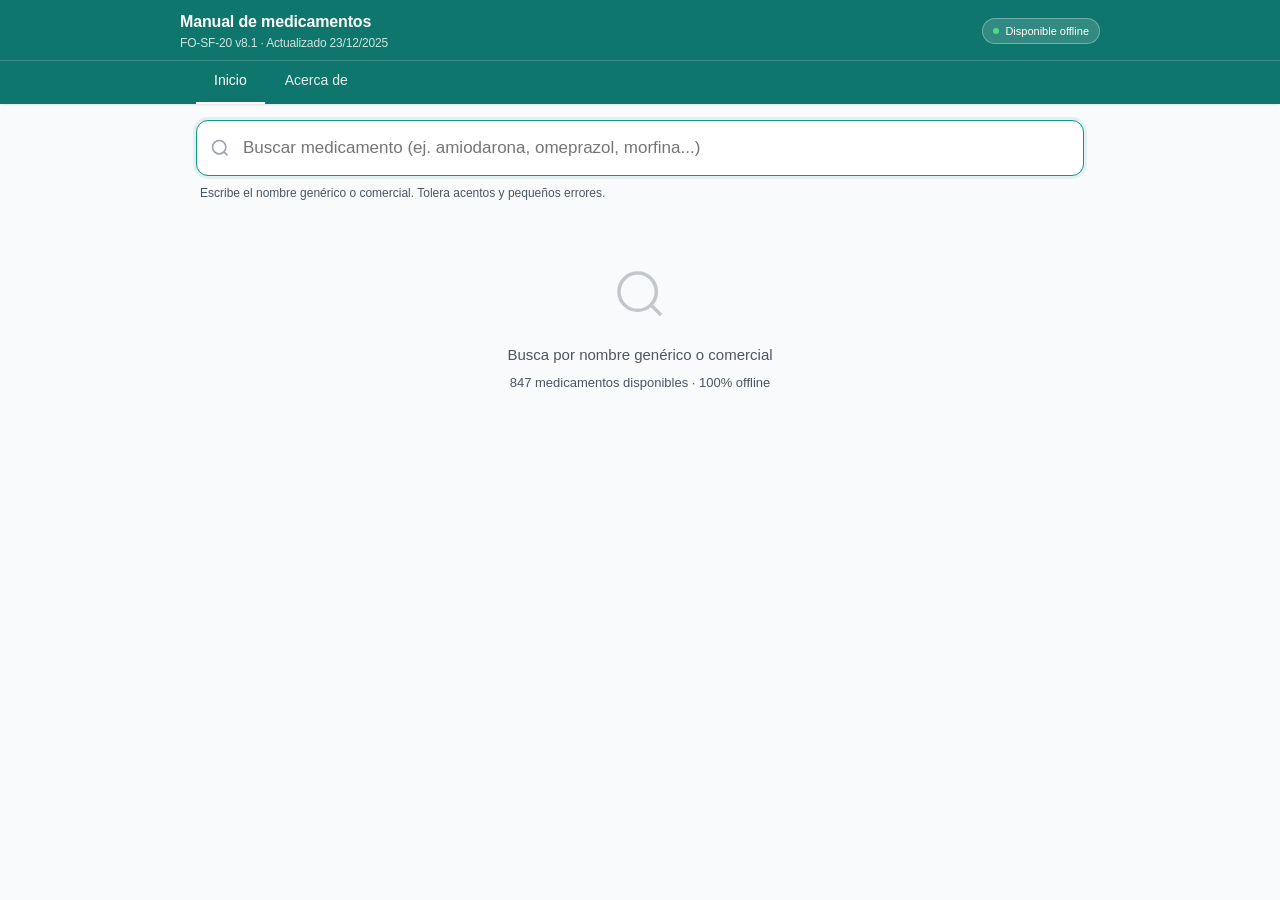
==== index.html @ 91e1180f "feat: agregar navegación por pestañas y sección "Acerca de" en el manual de medicamentos" ====
<!DOCTYPE html>
<html lang="es">
<head>
<meta charset="UTF-8">
<meta name="viewport" content="width=device-width, initial-scale=1.0, maximum-scale=1.0">
<meta name="theme-color" content="#0f766e">
<title>Manual de Medicamentos — FO-SF-20</title>
<link rel="manifest" href="manifest.webmanifest">
<style>
:root {
  --teal-50: #f0fdfa; --teal-100: #ccfbf1; --teal-600: #0d9488; --teal-700: #0f766e; --teal-900: #134e4a;
  --coral-50: #fff7ed; --coral-100: #ffedd5; --coral-600: #ea580c; --coral-700: #c2410c; --coral-900: #7c2d12;
  --purple-50: #faf5ff; --purple-100: #f3e8ff; --purple-600: #9333ea; --purple-700: #7e22ce;
  --amber-50: #fffbeb; --amber-100: #fef3c7; --amber-600: #d97706; --amber-700: #b45309;
  --red-50: #fef2f2; --red-100: #fee2e2; --red-600: #dc2626; --red-700: #b91c1c;
  --gray-50: #f9fafb; --gray-100: #f3f4f6; --gray-200: #e5e7eb; --gray-300: #d1d5db;
  --gray-400: #9ca3af; --gray-500: #6b7280; --gray-600: #4b5563; --gray-700: #374151;
  --gray-800: #1f2937; --gray-900: #111827;
  --bg: #ffffff; --text: var(--gray-900); --text-muted: var(--gray-600);
  --border: var(--gray-200); --shadow: 0 1px 3px 0 rgb(0 0 0 / 0.08), 0 1px 2px -1px rgb(0 0 0 / 0.05);
}
* { box-sizing: border-box; margin: 0; padding: 0; }
html, body { height: 100%; }
body {
  font-family: -apple-system, BlinkMacSystemFont, "Segoe UI", Roboto, sans-serif;
  background: var(--gray-50); color: var(--text); line-height: 1.5;
  -webkit-font-smoothing: antialiased; font-size: 15px;
}
button { font: inherit; cursor: pointer; border: none; background: none; color: inherit; }
input { font: inherit; }

/* ===== HEADER ===== */
header {
  background: var(--teal-700); color: white; padding: 10px 16px 0;
  position: sticky; top: 0; z-index: 50; box-shadow: var(--shadow);
}

/* ===== TABS NAV ===== */
.tab-nav { margin: 8px -16px 0; padding: 0 16px; border-top: 1px solid rgba(255,255,255,0.18); }
.tab-nav-inner { max-width: 888px; margin: 0 auto; display: flex; gap: 2px; }
.tab-btn {
  padding: 9px 18px 11px; font-size: 14px; font-weight: 500;
  color: rgba(255,255,255,0.88); border-bottom: 2px solid transparent;
  transition: color 0.15s, border-color 0.15s; border-radius: 4px 4px 0 0;
}
.tab-btn.active { color: white; border-bottom-color: white; }
.tab-btn:hover:not(.active) { color: white; }

/* ===== TAB PANELS ===== */
.tab-panel { display: block; }
.tab-panel.hidden { display: none !important; }

/* ===== ABOUT PAGE ===== */
.about-wrap { max-width: 680px; margin: 0 auto; padding: 24px 16px 80px; }
.about-logo-row {
  display: flex; align-items: center; gap: 14px;
  background: var(--teal-700); color: white;
  border-radius: 14px; padding: 20px 22px; margin-bottom: 20px;
}
.about-logo-icon {
  width: 52px; height: 52px; border-radius: 12px;
  background: rgba(255,255,255,0.15); display: flex; align-items: center; justify-content: center;
  flex-shrink: 0;
}
.about-app-name { font-size: 22px; font-weight: 700; letter-spacing: -0.02em; }
.about-app-sub { font-size: 13px; opacity: 0.8; margin-top: 2px; }
.about-section {
  background: white; border: 1px solid var(--border); border-radius: 12px;
  padding: 20px 22px; margin-bottom: 12px;
}
.about-section-title {
  font-size: 13px; font-weight: 600; color: var(--teal-700);
  text-transform: uppercase; letter-spacing: 0.06em; margin-bottom: 14px;
  display: flex; align-items: center; gap: 8px;
}
.about-section-title::after {
  content: ''; flex: 1; height: 1px; background: var(--border);
}
.about-body p {
  font-size: 14px; color: var(--gray-700); line-height: 1.65; margin-bottom: 12px;
}
.about-body p:last-child { margin-bottom: 0; }
.about-quote {
  background: var(--teal-50); border: 1px solid var(--teal-100);
  border-left: 4px solid var(--teal-600);
  border-radius: 8px; padding: 16px 18px; margin-bottom: 12px;
  font-size: 15px; font-style: italic; font-weight: 500;
  color: var(--teal-900); text-align: center; line-height: 1.5;
}
.about-authors {
  background: var(--gray-50); border: 1px solid var(--border); border-radius: 12px;
  padding: 16px 20px;
}
.about-authors-title {
  font-size: 12px; font-weight: 600; color: var(--text-muted);
  text-transform: uppercase; letter-spacing: 0.05em; margin-bottom: 10px;
}
.author-row { display: flex; align-items: flex-start; gap: 10px; margin-bottom: 8px; }
.author-row:last-child { margin-bottom: 0; }
.author-avatar {
  width: 34px; height: 34px; border-radius: 50%;
  background: var(--teal-100); color: var(--teal-700);
  display: flex; align-items: center; justify-content: center;
  font-size: 13px; font-weight: 700; flex-shrink: 0; letter-spacing: -0.02em;
}
.author-info-name { font-size: 14px; font-weight: 600; color: var(--gray-800); }
.author-info-role { font-size: 12px; color: var(--text-muted); margin-top: 2px; }
.header-inner { max-width: 920px; margin: 0 auto; display: flex; align-items: center; gap: 12px; }
.brand { font-weight: 600; font-size: 16px; letter-spacing: -0.01em; flex: 1; }
.brand small { font-weight: 400; opacity: 0.8; font-size: 12px; display: block; }
.badge-offline {
  background: rgba(255,255,255,0.15); border: 1px solid rgba(255,255,255,0.3);
  padding: 4px 10px; border-radius: 999px; font-size: 11px; font-weight: 500;
  display: flex; align-items: center; gap: 6px;
}
.dot { width: 6px; height: 6px; border-radius: 50%; background: #4ade80; }
.dot.off { background: #f87171; }

/* ===== SEARCH ===== */
.search-wrap { max-width: 920px; margin: 16px auto; padding: 0 16px; }
.search-box {
  background: white; border: 1px solid var(--border); border-radius: 12px;
  padding: 14px 16px 14px 46px; font-size: 17px; width: 100%;
  box-shadow: var(--shadow); outline: none; transition: border-color 0.15s;
}
.search-box:focus { border-color: var(--teal-600); box-shadow: 0 0 0 3px rgba(13,148,136,0.1); }
.search-container { position: relative; }
.search-icon { position: absolute; left: 14px; top: 50%; transform: translateY(-50%); color: var(--gray-400); pointer-events: none; }
.search-hint { margin-top: 8px; font-size: 12px; color: var(--text-muted); padding: 0 4px; }

/* ===== RESULTS ===== */
.results { max-width: 920px; margin: 0 auto 80px; padding: 0 16px; }
.stats { font-size: 12px; color: var(--text-muted); margin: 8px 0 12px; display: flex; justify-content: space-between; }

.result-item {
  background: white; border: 1px solid var(--border); border-radius: 10px;
  padding: 14px 16px; margin-bottom: 8px; cursor: pointer; transition: all 0.15s;
  display: flex; align-items: center; gap: 12px;
}
.result-item:hover, .result-item:focus-visible { border-color: var(--teal-600); box-shadow: var(--shadow); transform: translateY(-1px); }
.result-item:active { transform: translateY(0); }
.result-name { font-weight: 500; font-size: 15px; flex: 1; min-width: 0; }
.result-name em { font-style: normal; background: var(--amber-100); color: var(--amber-900); padding: 1px 2px; border-radius: 3px; }
.result-meta { font-size: 12px; color: var(--text-muted); margin-top: 2px; }
.result-group { display: inline-block; font-size: 11px; padding: 2px 8px; background: var(--gray-100); color: var(--gray-700); border-radius: 999px; margin-top: 4px; }

.tag-riesgo { background: var(--red-100); color: var(--red-700); font-size: 10px; font-weight: 600; padding: 2px 6px; border-radius: 4px; margin-left: 6px; }
.tag-onco { background: var(--purple-100); color: var(--purple-700); font-size: 10px; font-weight: 600; padding: 2px 6px; border-radius: 4px; margin-left: 6px; }
.tag-foto { background: var(--amber-100); color: var(--amber-700); font-size: 10px; font-weight: 600; padding: 2px 6px; border-radius: 4px; margin-left: 6px; }

.empty-state { text-align: center; padding: 48px 20px; color: var(--text-muted); }
.empty-state svg { opacity: 0.3; margin-bottom: 16px; }

/* ===== FICHA DETALLE ===== */
.ficha-overlay {
  position: fixed; inset: 0; background: var(--gray-50); z-index: 100;
  overflow-y: auto; display: none; animation: fadeIn 0.2s ease-out;
}
.ficha-overlay.open { display: block; }
@keyframes fadeIn { from { opacity: 0; } to { opacity: 1; } }

.ficha-header {
  background: var(--teal-700); color: white; padding: 12px 16px;
  position: sticky; top: 0; z-index: 10; box-shadow: var(--shadow);
}
.ficha-header-inner { max-width: 920px; margin: 0 auto; display: flex; align-items: center; gap: 10px; }
.back-btn {
  color: white; padding: 6px; border-radius: 6px; display: flex; align-items: center;
  transition: background 0.15s;
}
.back-btn:hover { background: rgba(255,255,255,0.12); }
.ficha-title-area { flex: 1; min-width: 0; }
.ficha-title { font-size: 16px; font-weight: 600; line-height: 1.3; overflow: hidden; text-overflow: ellipsis; white-space: nowrap; }
.ficha-subtitle { font-size: 12px; opacity: 0.85; margin-top: 2px; }

.ficha-content { max-width: 920px; margin: 0 auto; padding: 16px; padding-bottom: 80px; }

.alert-banner {
  border-radius: 10px; padding: 12px 14px; margin-bottom: 12px;
  display: flex; gap: 12px; align-items: flex-start;
}
.alert-banner svg { flex-shrink: 0; margin-top: 2px; }
.alert-riesgo { background: var(--red-50); border: 1px solid var(--red-100); color: var(--red-900); }
.alert-riesgo svg { color: var(--red-600); }
.alert-riesgo strong { color: var(--red-700); }
.alert-info { background: var(--amber-50); border: 1px solid var(--amber-100); color: var(--amber-900); }
.alert-info svg { color: var(--amber-600); }

.section {
  background: white; border: 1px solid var(--border); border-radius: 10px;
  margin-bottom: 10px; overflow: hidden;
}
.section-header {
  padding: 12px 14px; display: flex; align-items: center; gap: 10px;
  border-bottom: 1px solid var(--border); background: var(--gray-50);
}
.section-header h3 { font-size: 14px; font-weight: 600; color: var(--gray-800); }
.section-icon { width: 28px; height: 28px; border-radius: 8px; display: flex; align-items: center; justify-content: center; flex-shrink: 0; }
.icon-teal { background: var(--teal-100); color: var(--teal-700); }
.icon-purple { background: var(--purple-100); color: var(--purple-700); }
.icon-amber { background: var(--amber-100); color: var(--amber-700); }
.icon-coral { background: var(--coral-100); color: var(--coral-700); }
.icon-gray { background: var(--gray-100); color: var(--gray-700); }
.section-body { padding: 12px 14px; }

.kv { display: grid; grid-template-columns: 130px 1fr; gap: 6px 12px; font-size: 13px; }
.kv dt { color: var(--text-muted); font-weight: 500; }
.kv dd { color: var(--gray-900); }
.kv dt + dd { padding-bottom: 6px; }

.presentacion-card {
  border: 1px solid var(--border); border-radius: 8px; padding: 12px;
  margin-bottom: 10px; background: var(--gray-50);
}
.presentacion-card:last-child { margin-bottom: 0; }
.pres-head { display: flex; align-items: baseline; gap: 8px; margin-bottom: 10px; flex-wrap: wrap; }
.pres-name { font-weight: 600; font-size: 14px; color: var(--gray-900); }
.pres-lab { font-size: 12px; color: var(--text-muted); }
.pres-sub { font-size: 12px; color: var(--gray-700); background: white; padding: 2px 8px; border-radius: 6px; border: 1px solid var(--border); }

.subsection { margin-top: 10px; padding-top: 10px; border-top: 1px dashed var(--border); }
.subsection:first-of-type { margin-top: 0; padding-top: 0; border-top: none; }
.subsection-title { font-size: 12px; font-weight: 600; color: var(--teal-700); text-transform: uppercase; letter-spacing: 0.04em; margin-bottom: 6px; }

.chip-list { display: flex; flex-wrap: wrap; gap: 6px; }
.chip {
  font-size: 12px; padding: 4px 10px; border-radius: 999px;
  background: var(--teal-50); color: var(--teal-900); border: 1px solid var(--teal-100);
}

.dilucion-row {
  border-left: 2px solid var(--teal-600); padding: 6px 0 6px 10px; margin-bottom: 8px; font-size: 13px;
}
.dilucion-row:last-child { margin-bottom: 0; }
.dilucion-solucion { font-weight: 500; color: var(--gray-900); }
.dilucion-meta { color: var(--text-muted); font-size: 12px; margin-top: 2px; }

.prose { font-size: 13px; color: var(--gray-700); line-height: 1.55; white-space: pre-wrap; }

.fuentes-list { display: flex; flex-wrap: wrap; gap: 6px; margin-top: 8px; }
.fuente-chip {
  font-size: 11px; padding: 3px 8px; border-radius: 6px;
  background: var(--gray-100); color: var(--gray-700); font-weight: 500;
}

.footer-disclaimer {
  font-size: 11px; color: var(--text-muted); text-align: center;
  padding: 16px; border-top: 1px solid var(--border); margin-top: 20px;
}

/* ===== RESPONSIVE ===== */
@media (max-width: 480px) {
  .kv { grid-template-columns: 1fr; gap: 2px; }
  .kv dt { font-size: 11px; text-transform: uppercase; letter-spacing: 0.04em; color: var(--gray-500); margin-top: 6px; }
  .kv dt:first-child { margin-top: 0; }
  .kv dt + dd { padding-bottom: 4px; }
}

/* ===== UTILS ===== */
.sr-only { position: absolute; width: 1px; height: 1px; padding: 0; margin: -1px; overflow: hidden; clip: rect(0,0,0,0); white-space: nowrap; border: 0; }
.hidden { display: none !important; }
</style>
</head>
<body>

<header>
  <div class="header-inner">
    <div class="brand">
      Manual de medicamentos
      <small>FO-SF-20 v8.1 · Actualizado 23/12/2025</small>
    </div>
    <div class="badge-offline" id="offline-badge">
      <span class="dot" id="online-dot"></span>
      <span id="offline-text">Disponible offline</span>
    </div>
  </div>
  <nav class="tab-nav" aria-label="Secciones">
    <div class="tab-nav-inner">
      <button class="tab-btn active" data-tab="inicio" onclick="showTab('inicio')">Inicio</button>
      <button class="tab-btn" data-tab="acerca" onclick="showTab('acerca')">Acerca de</button>
    </div>
  </nav>
</header>

<div id="tab-inicio" class="tab-panel">
<div class="search-wrap">
  <div class="search-container">
    <svg class="search-icon" width="20" height="20" viewBox="0 0 24 24" fill="none" stroke="currentColor" stroke-width="2">
      <circle cx="11" cy="11" r="8"/><path d="m21 21-4.3-4.3"/>
    </svg>
    <input type="search" class="search-box" id="search" placeholder="Buscar medicamento (ej. amiodarona, omeprazol, morfina...)" autofocus autocomplete="off" spellcheck="false">
  </div>
  <div class="search-hint">
    Escribe el nombre genérico o comercial. Tolera acentos y pequeños errores.
  </div>
</div>

<main class="results" id="results"></main>
</div><!-- /tab-inicio -->

<!-- PESTAÑA ACERCA DE -->
<div id="tab-acerca" class="tab-panel hidden">
  <div class="about-wrap">

    <div class="about-logo-row">
      <div class="about-logo-icon">
        <svg width="28" height="28" viewBox="0 0 24 24" fill="none" stroke="white" stroke-width="2">
          <path d="M10 2v7.31"/><path d="M14 9.3V1.99"/><path d="M8.5 2h7"/>
          <path d="M14 9.3a6.5 6.5 0 1 1-4 0"/>
        </svg>
      </div>
      <div>
        <div class="about-app-name">MediCheck</div>
        <div class="about-app-sub">Manual de Medicamentos · FO-SF-20 v8.1</div>
      </div>
    </div>

    <div class="about-section">
      <div class="about-section-title">Acerca de la Aplicación</div>
      <div class="about-body">
        <p>MediCheck es una herramienta digital desarrollada con el propósito de fortalecer la seguridad en la administración de medicamentos y promover una cultura institucional basada en la calidad del cuidado. Surge como respuesta a la necesidad de contar con un apoyo práctico, confiable y de fácil acceso en el entorno clínico, especialmente en escenarios donde la toma de decisiones debe ser rápida y precisa.</p>
        <p>Esta aplicación ha sido diseñada para facilitar la consulta oportuna de información clave relacionada con medicamentos, incluyendo aspectos fundamentales como su correcta administración, diluciones, compatibilidades e interacciones. De esta manera, MediCheck se posiciona como un aliado estratégico para el personal de enfermería, contribuyendo a la reducción de errores y al cumplimiento riguroso de los protocolos establecidos.</p>
        <p>El desarrollo de este proyecto está orientado a su implementación en la Fundación Clínica Vida, con el objetivo de fortalecer la adherencia a los lineamientos institucionales en la administración segura de medicamentos. A través de su uso, se busca incentivar en el personal de salud el hábito de verificar la información antes de cada procedimiento, garantizando así prácticas seguras, estandarizadas y centradas en el bienestar del paciente.</p>
        <p>MediCheck no solo representa una innovación tecnológica, sino también un compromiso con la excelencia en la atención, al integrar conocimiento clínico, accesibilidad y enfoque preventivo. Su finalidad es acompañar de manera continua al profesional de enfermería en su labor diaria, brindando respaldo en la toma de decisiones y contribuyendo a una atención más segura, eficiente y humanizada.</p>
      </div>
    </div>

    <div class="about-quote">"Consulta hoy, administra seguro, cuida siempre."</div>

    <div class="about-authors">
      <div class="about-authors-title">Autoras del proyecto</div>
      <div class="author-row">
        <div class="author-avatar">JG</div>
        <div>
          <div class="author-info-name">José David Gallego Romero</div>
          <div class="author-info-role">Práctica de gestión y profundización · UCI · Enfermería Profesional</div>
        </div>
      </div>
      <div class="author-row">
        <div class="author-avatar">AL</div>
        <div>
          <div class="author-info-name">Ana Milena Lainez</div>
          <div class="author-info-role">Práctica de gestión y profundización · UCI · Enfermería Profesional</div>
        </div>
      </div>
      <div style="margin-top: 12px; padding-top: 12px; border-top: 1px solid var(--border); font-size: 12px; color: var(--text-muted);">
        Unidad de Cuidados Intensivos (UCI) · Fundación Clínica Vida
      </div>
    </div>

  </div>
</div><!-- /tab-acerca -->

<!-- FICHA OVERLAY -->
<div class="ficha-overlay" id="ficha">
  <div class="ficha-header">
    <div class="ficha-header-inner">
      <button class="back-btn" id="back-btn" aria-label="Volver">
        <svg width="22" height="22" viewBox="0 0 24 24" fill="none" stroke="currentColor" stroke-width="2">
          <path d="M19 12H5M12 19l-7-7 7-7"/>
        </svg>
      </button>
      <div class="ficha-title-area">
        <div class="ficha-title" id="ficha-title"></div>
        <div class="ficha-subtitle" id="ficha-subtitle"></div>
      </div>
    </div>
  </div>
  <div class="ficha-content" id="ficha-content"></div>
</div>

<script>
// ============= BÚSQUEDA CON TOLERANCIA =============
function normalizar(txt) {
  return (txt || '')
    .toString()
    .normalize('NFD')
    .replace(/[\u0300-\u036f]/g, '')
    .toUpperCase()
    .trim();
}

let DATA = [];
let INDICE = [];

function indexar(dataset) {
  return dataset.map((m, idx) => {
    const nombres = [];
    if (m.nombre_generico) nombres.push(m.nombre_generico);
    if (m.nombre_base) nombres.push(m.nombre_base);
    (m.presentaciones || []).forEach(p => {
      if (p.nombre_comercial) nombres.push(p.nombre_comercial);
    });
    (m.vida_multidosis || []).forEach(v => {
      if (v.marca) nombres.push(v.marca);
    });
    return {
      idx,
      haystack: normalizar(nombres.join(' ')),
      nombre_display: m.nombre_generico || m.nombre_base,
    };
  });
}

function buscar(query) {
  const q = normalizar(query);
  if (!q) return [];
  const tokens = q.split(/\s+/).filter(Boolean);
  const resultados = [];
  for (const entry of INDICE) {
    let score = 0;
    let matchTokens = 0;
    for (const t of tokens) {
      if (entry.haystack.includes(t)) {
        matchTokens++;
        if (entry.haystack.startsWith(t)) score += 100;
        else if (entry.haystack.includes(' ' + t)) score += 50;
        else score += 10;
      }
    }
    if (matchTokens === tokens.length) {
      // Bonus si match exacto
      if (entry.haystack === q) score += 1000;
      if (entry.haystack.startsWith(q)) score += 200;
      resultados.push({ ...entry, score });
    }
  }
  resultados.sort((a, b) => b.score - a.score);
  return resultados.slice(0, 40);
}

// ============= RENDER RESULTADOS =============
function resaltar(texto, query) {
  if (!query) return escapeHtml(texto);
  const qn = normalizar(query);
  const tn = normalizar(texto);
  const idx = tn.indexOf(qn);
  if (idx < 0) return escapeHtml(texto);
  return escapeHtml(texto.slice(0, idx))
    + '<em>' + escapeHtml(texto.slice(idx, idx + qn.length)) + '</em>'
    + escapeHtml(texto.slice(idx + qn.length));
}

function escapeHtml(s) {
  return (s || '').toString()
    .replace(/&/g, '&amp;').replace(/</g, '&lt;').replace(/>/g, '&gt;')
    .replace(/"/g, '&quot;').replace(/'/g, '&#039;');
}

function renderResultados(resultados, query) {
  const cont = document.getElementById('results');
  if (!query) {
    cont.innerHTML = `
      <div class="empty-state">
        <svg width="56" height="56" viewBox="0 0 24 24" fill="none" stroke="currentColor" stroke-width="1.5">
          <circle cx="11" cy="11" r="8"/><path d="m21 21-4.3-4.3"/>
        </svg>
        <p style="font-size: 15px; margin-bottom: 6px;">Busca por nombre genérico o comercial</p>
        <p style="font-size: 13px;">${DATA.length} medicamentos disponibles · 100% offline</p>
      </div>`;
    return;
  }
  if (resultados.length === 0) {
    cont.innerHTML = `
      <div class="empty-state">
        <svg width="56" height="56" viewBox="0 0 24 24" fill="none" stroke="currentColor" stroke-width="1.5">
          <circle cx="12" cy="12" r="10"/><line x1="8" y1="12" x2="16" y2="12"/>
        </svg>
        <p style="font-size: 15px;">No encontramos "${escapeHtml(query)}"</p>
        <p style="font-size: 13px; margin-top: 4px;">Intenta con el nombre genérico o revisa la ortografía.</p>
      </div>`;
    return;
  }

  let html = `<div class="stats"><span>${resultados.length} resultado${resultados.length !== 1 ? 's' : ''}</span><span>Toca para ver la ficha</span></div>`;
  for (const r of resultados) {
    const m = DATA[r.idx];
    const tags = [];
    if (m.alto_riesgo) tags.push('<span class="tag-riesgo">ALTO RIESGO</span>');
    const esOnco = (m.presentaciones || []).some(p => p.fuente === 'oncologicos');
    if (esOnco) tags.push('<span class="tag-onco">ONCOLÓGICO</span>');
    const esFoto = (m.presentaciones || []).some(p => p.seguridad && p.seguridad.fotosensibilidad && p.seguridad.fotosensibilidad.toUpperCase() === 'SI');
    if (esFoto) tags.push('<span class="tag-foto">FOTOSENSIBLE</span>');

    const comerciales = new Set();
    (m.presentaciones || []).forEach(p => { if (p.nombre_comercial) comerciales.add(p.nombre_comercial); });
    (m.vida_multidosis || []).forEach(v => { if (v.marca) comerciales.add(v.marca); });
    const comercialesText = [...comerciales].slice(0, 3).join(' · ');

    html += `
      <div class="result-item" tabindex="0" onclick="abrirFicha(${r.idx})" onkeydown="if(event.key==='Enter'||event.key===' '){event.preventDefault();abrirFicha(${r.idx})}">
        <div style="flex:1; min-width: 0;">
          <div class="result-name">${resaltar(m.nombre_generico || m.nombre_base, query)}${tags.join('')}</div>
          ${comercialesText ? `<div class="result-meta">${escapeHtml(comercialesText)}</div>` : ''}
          ${m.grupo_farmacologico ? `<span class="result-group">${escapeHtml(m.grupo_farmacologico)}</span>` : ''}
        </div>
        <svg width="18" height="18" viewBox="0 0 24 24" fill="none" stroke="currentColor" stroke-width="2" style="color: var(--gray-400); flex-shrink: 0;">
          <path d="m9 18 6-6-6-6"/>
        </svg>
      </div>`;
  }
  cont.innerHTML = html;
}

// ============= FICHA DETALLE =============
function abrirFicha(idx) {
  const m = DATA[idx];
  document.getElementById('ficha-title').textContent = m.nombre_generico || m.nombre_base;
  document.getElementById('ficha-subtitle').textContent = m.grupo_farmacologico
    ? (m.subgrupo ? `${m.grupo_farmacologico} · ${m.subgrupo}` : m.grupo_farmacologico)
    : 'Información consolidada del manual';

  const cont = document.getElementById('ficha-content');
  let html = '';

  // ========= ALERTAS CRÍTICAS (arriba del todo) =========
  if (m.alto_riesgo) {
    html += `
      <div class="alert-banner alert-riesgo">
        <svg width="22" height="22" viewBox="0 0 24 24" fill="none" stroke="currentColor" stroke-width="2">
          <path d="M10.29 3.86 1.82 18a2 2 0 0 0 1.71 3h16.94a2 2 0 0 0 1.71-3L13.71 3.86a2 2 0 0 0-3.42 0z"/><line x1="12" y1="9" x2="12" y2="13"/><line x1="12" y1="17" x2="12.01" y2="17"/>
        </svg>
        <div>
          <strong>Medicamento de alto riesgo</strong>
          <div style="margin-top: 4px; font-size: 13px;">${escapeHtml(m.alto_riesgo.pauta_vigilancia || '')}</div>
        </div>
      </div>`;
  }

  // ========= PRESENTACIONES Y ESTABILIDAD =========
  if (m.presentaciones && m.presentaciones.length) {
    html += `
      <div class="section">
        <div class="section-header">
          <div class="section-icon icon-teal">
            <svg width="16" height="16" viewBox="0 0 24 24" fill="none" stroke="currentColor" stroke-width="2">
              <path d="M10 2v7.31"/><path d="M14 9.3V1.99"/><path d="M8.5 2h7"/><path d="M14 9.3a6.5 6.5 0 1 1-4 0"/>
            </svg>
          </div>
          <h3>Presentaciones y estabilidad (${m.presentaciones.length})</h3>
        </div>
        <div class="section-body">`;

    m.presentaciones.forEach((p, i) => {
      html += `<div class="presentacion-card">`;
      html += `<div class="pres-head">`;
      html += `<span class="pres-name">${escapeHtml(p.nombre_comercial || 'Sin marca')}</span>`;
      if (p.laboratorio) html += `<span class="pres-lab">${escapeHtml(p.laboratorio)}</span>`;
      if (p.presentacion || p.forma_farmaceutica) {
        html += `<span class="pres-sub">${escapeHtml(p.presentacion || p.forma_farmaceutica)}</span>`;
      }
      html += `</div>`;

      // RECONSTITUCIÓN
      if (p.reconstitucion && Object.keys(p.reconstitucion).length) {
        html += `<div class="subsection"><div class="subsection-title">Reconstitución</div><dl class="kv">`;
        if (p.reconstitucion.vehiculo) html += `<dt>Vehículo</dt><dd>${escapeHtml(p.reconstitucion.vehiculo)}</dd>`;
        if (p.reconstitucion.cantidad_ml) html += `<dt>Cantidad (mL)</dt><dd>${escapeHtml(p.reconstitucion.cantidad_ml)}</dd>`;
        if (p.reconstitucion.temperatura_almacenamiento) html += `<dt>Temperatura</dt><dd>${escapeHtml(p.reconstitucion.temperatura_almacenamiento)}</dd>`;
        if (p.reconstitucion.tiempo_estabilidad) html += `<dt>Tiempo estabilidad</dt><dd>${escapeHtml(p.reconstitucion.tiempo_estabilidad)}</dd>`;
        html += `</dl></div>`;
      } else if (p.volumen_reconstitucion || p.concentracion_final) {
        html += `<div class="subsection"><div class="subsection-title">Reconstitución</div><dl class="kv">`;
        if (p.volumen_reconstitucion) html += `<dt>Volumen</dt><dd>${escapeHtml(p.volumen_reconstitucion)}</dd>`;
        if (p.concentracion_final) html += `<dt>Concentración final</dt><dd>${escapeHtml(p.concentracion_final)}</dd>`;
        html += `</dl></div>`;
      }

      // DILUCIÓN
      if (p.diluciones && p.diluciones.length) {
        const validas = p.diluciones.filter(d => d.solucion);
        if (validas.length) {
          html += `<div class="subsection"><div class="subsection-title">Dilución — Soluciones compatibles</div>`;
          validas.forEach(d => {
            html += `<div class="dilucion-row">`;
            html += `<div class="dilucion-solucion">${escapeHtml(d.solucion)}</div>`;
            const meta = [];
            if (d.temperatura) meta.push(d.temperatura);
            if (d.estabilidad_valor && d.unidad_tiempo) meta.push(`${d.estabilidad_valor} ${d.unidad_tiempo.toLowerCase()}`);
            else if (d.estabilidad_valor) meta.push(d.estabilidad_valor);
            else if (d.unidad_tiempo) meta.push(d.unidad_tiempo);
            if (meta.length) html += `<div class="dilucion-meta">${escapeHtml(meta.join(' · '))}</div>`;
            html += `</div>`;
          });
          html += `</div>`;
        }
      } else if (p.solucion_dilucion || p.estabilidad_ficha_tecnica) {
        html += `<div class="subsection"><div class="subsection-title">Dilución</div><dl class="kv">`;
        if (p.solucion_dilucion) html += `<dt>Solución</dt><dd>${escapeHtml(p.solucion_dilucion)}</dd>`;
        if (p.estabilidad_ficha_tecnica) html += `<dt>Estabilidad (ficha técnica)</dt><dd>${escapeHtml(p.estabilidad_ficha_tecnica)}</dd>`;
        if (p.estabilidad_otra_ref) html += `<dt>Estabilidad (otra ref.)</dt><dd>${escapeHtml(p.estabilidad_otra_ref)}</dd>`;
        if (p.proteccion_luz) html += `<dt>Protección luz</dt><dd>${escapeHtml(p.proteccion_luz)}</dd>`;
        if (p.refrigeracion) html += `<dt>Refrigeración</dt><dd>${escapeHtml(p.refrigeracion)}</dd>`;
        html += `</dl></div>`;
      }

      // ADMINISTRACIÓN
      if (p.administracion && Object.values(p.administracion).some(v => v)) {
        html += `<div class="subsection"><div class="subsection-title">Administración</div><dl class="kv">`;
        if (p.administracion.via) html += `<dt>Vía</dt><dd>${escapeHtml(p.administracion.via)}</dd>`;
        if (p.administracion.concentracion_infusion) html += `<dt>Concentración / infusión</dt><dd>${escapeHtml(p.administracion.concentracion_infusion)}</dd>`;
        if (p.administracion.max_concentracion_pediatria) html += `<dt>Máx. pediatría</dt><dd>${escapeHtml(p.administracion.max_concentracion_pediatria)}</dd>`;
        html += `</dl></div>`;
      }

      // SEGURIDAD (embarazo/lactancia/fotosens)
      if (p.seguridad && Object.values(p.seguridad).some(v => v)) {
        html += `<div class="subsection"><div class="subsection-title">Seguridad</div><dl class="kv">`;
        if (p.seguridad.embarazo) html += `<dt>Embarazo</dt><dd>${escapeHtml(p.seguridad.embarazo)}</dd>`;
        if (p.seguridad.lactancia) html += `<dt>Lactancia</dt><dd>${escapeHtml(p.seguridad.lactancia)}</dd>`;
        if (p.seguridad.fotosensibilidad) html += `<dt>Fotosensibilidad</dt><dd>${escapeHtml(p.seguridad.fotosensibilidad)}</dd>`;
        if (p.seguridad.bomba_infusion) html += `<dt>Bomba infusión</dt><dd>${escapeHtml(p.seguridad.bomba_infusion)}</dd>`;
        if (p.seguridad.alcohol_bencilico) html += `<dt>Alcohol bencílico</dt><dd>${escapeHtml(p.seguridad.alcohol_bencilico)}</dd>`;
        html += `</dl></div>`;
      }

      // PROPIEDADES FQ
      if (p.propiedades_fq && Object.values(p.propiedades_fq).some(v => v)) {
        html += `<div class="subsection"><div class="subsection-title">Propiedades fisicoquímicas</div><dl class="kv">`;
        if (p.propiedades_fq.pH) html += `<dt>pH</dt><dd>${escapeHtml(p.propiedades_fq.pH)}</dd>`;
        if (p.propiedades_fq.osmolaridad) html += `<dt>Osmolaridad</dt><dd>${escapeHtml(p.propiedades_fq.osmolaridad)}</dd>`;
        html += `</dl></div>`;
      }

      // OBSERVACIONES
      if (p.observaciones) {
        html += `<div class="subsection"><div class="subsection-title">Observaciones</div><div class="prose">${escapeHtml(p.observaciones)}</div></div>`;
      }

      // REFERENCIA
      if (p.referencia || p.referencia_bibliografica) {
        html += `<div class="subsection" style="font-size: 11px; color: var(--text-muted);">📚 ${escapeHtml(p.referencia || p.referencia_bibliografica)}</div>`;
      }

      html += `</div>`;
    });
    html += `</div></div>`;
  }

  // ========= MULTIDOSIS =========
  if (m.vida_multidosis && m.vida_multidosis.length) {
    html += `
      <div class="section">
        <div class="section-header">
          <div class="section-icon icon-amber">
            <svg width="16" height="16" viewBox="0 0 24 24" fill="none" stroke="currentColor" stroke-width="2">
              <circle cx="12" cy="12" r="10"/><polyline points="12 6 12 12 16 14"/>
            </svg>
          </div>
          <h3>Vida útil después de apertura (multidosis)</h3>
        </div>
        <div class="section-body">`;
    m.vida_multidosis.forEach(v => {
      html += `<div class="presentacion-card">`;
      if (v.marca || v.laboratorio) {
        html += `<div class="pres-head">`;
        if (v.marca) html += `<span class="pres-name">${escapeHtml(v.marca)}</span>`;
        if (v.laboratorio) html += `<span class="pres-lab">${escapeHtml(v.laboratorio)}</span>`;
        html += `</div>`;
      }
      html += `<dl class="kv">`;
      if (v.presentacion) html += `<dt>Presentación</dt><dd>${escapeHtml(v.presentacion)}</dd>`;
      if (v.tiempo_post_apertura) html += `<dt>Tiempo tras apertura</dt><dd><strong>${escapeHtml(v.tiempo_post_apertura)}</strong></dd>`;
      if (v.condiciones_conservacion) html += `<dt>Conservación</dt><dd>${escapeHtml(v.condiciones_conservacion)}</dd>`;
      if (v.bibliografia) html += `<dt>Bibliografía</dt><dd style="font-size: 11px; color: var(--text-muted);">${escapeHtml(v.bibliografia)}</dd>`;
      html += `</dl></div>`;
    });
    html += `</div></div>`;
  }

  // ========= HORARIO VÍA ORAL =========
  if (m.horario_vo) {
    html += `
      <div class="section">
        <div class="section-header">
          <div class="section-icon icon-purple">
            <svg width="16" height="16" viewBox="0 0 24 24" fill="none" stroke="currentColor" stroke-width="2">
              <path d="M11 3H5a2 2 0 0 0-2 2v6a2 2 0 0 0 2 2h6"/><polyline points="12 16 16 12 20 16"/><path d="M16 12v9"/><path d="M19 5h.01M15 5h.01M11 5h.01"/>
            </svg>
          </div>
          <h3>Administración por vía oral</h3>
        </div>
        <div class="section-body"><dl class="kv">`;
    if (m.horario_vo.horario) html += `<dt>Horario</dt><dd>${escapeHtml(m.horario_vo.horario)}</dd>`;
    if (m.horario_vo.tomar_con) html += `<dt>Tomar con</dt><dd>${escapeHtml(m.horario_vo.tomar_con)}</dd>`;
    html += `</dl></div></div>`;
  }

  // ========= FUENTES =========
  if (m.fuentes && m.fuentes.length) {
    html += `
      <div class="section">
        <div class="section-header">
          <div class="section-icon icon-gray">
            <svg width="16" height="16" viewBox="0 0 24 24" fill="none" stroke="currentColor" stroke-width="2">
              <path d="M4 19.5A2.5 2.5 0 0 1 6.5 17H20"/><path d="M6.5 2H20v20H6.5A2.5 2.5 0 0 1 4 19.5v-15A2.5 2.5 0 0 1 6.5 2z"/>
            </svg>
          </div>
          <h3>Fuentes consultadas</h3>
        </div>
        <div class="section-body">
          <div class="fuentes-list">
            ${m.fuentes.map(f => `<span class="fuente-chip">${escapeHtml(f)}</span>`).join('')}
          </div>
          <p style="font-size: 11px; color: var(--text-muted); margin-top: 10px;">
            Información consolidada del manual FO-SF-20 v8.1. No reemplaza el juicio clínico.
          </p>
        </div>
      </div>`;
  }

  html += `<div class="footer-disclaimer">
    Prototipo con datos reales del manual FO-SF-20. Para uso de validación UX únicamente.
  </div>`;

  cont.innerHTML = html;
  document.getElementById('ficha').classList.add('open');
  document.getElementById('ficha').scrollTop = 0;
  history.pushState({ view: 'ficha', idx }, '', '#med-' + idx);
}

function cerrarFicha() {
  document.getElementById('ficha').classList.remove('open');
  if (location.hash.startsWith('#med-')) history.back();
}

// ============= EVENTOS =============
document.getElementById('search').addEventListener('input', (e) => {
  const q = e.target.value;
  const resultados = buscar(q);
  renderResultados(resultados, q);
});

document.getElementById('back-btn').addEventListener('click', cerrarFicha);

window.addEventListener('popstate', (e) => {
  if (!e.state || e.state.view !== 'ficha') {
    document.getElementById('ficha').classList.remove('open');
  }
});

document.addEventListener('keydown', (e) => {
  if (e.key === 'Escape' && document.getElementById('ficha').classList.contains('open')) {
    cerrarFicha();
  }
  if (e.key === '/' && !e.target.matches('input')) {
    e.preventDefault();
    document.getElementById('search').focus();
  }
});

// Connectividad
function updateOnline() {
  const dot = document.getElementById('online-dot');
  const text = document.getElementById('offline-text');
  if (navigator.onLine) {
    dot.classList.remove('off');
    text.textContent = 'Disponible offline';
  } else {
    dot.classList.add('off');
    text.textContent = 'Sin conexión · funcionando';
  }
}
window.addEventListener('online', updateOnline);
window.addEventListener('offline', updateOnline);
updateOnline();

// ============= CARGA INICIAL =============
async function init() {
  try {
    const res = await fetch('dataset_final.json');
    DATA = await res.json();
    INDICE = indexar(DATA);
    renderResultados([], '');
  } catch (err) {
    document.getElementById('results').innerHTML =
      '<div class="empty-state"><p>Error cargando el manual. Refresca la página.</p></div>';
  }
}
init();

// Service Worker para offline
if ('serviceWorker' in navigator) {
  window.addEventListener('load', () => {
    navigator.serviceWorker.register('sw.js').catch(() => {});
  });
}

// ============= NAVEGACIÓN POR PESTAÑAS =============
function showTab(name) {
  document.querySelectorAll('.tab-btn').forEach(b => {
    b.classList.toggle('active', b.dataset.tab === name);
  });
  document.querySelectorAll('.tab-panel').forEach(p => {
    p.classList.toggle('hidden', p.id !== 'tab-' + name);
  });
  window.scrollTo(0, 0);
  if (name === 'inicio') {
    setTimeout(() => document.getElementById('search').focus(), 50);
  }
}

// Exposición para onclick inline
window.abrirFicha = abrirFicha;
window.showTab = showTab;
</script>
</body>
</html>
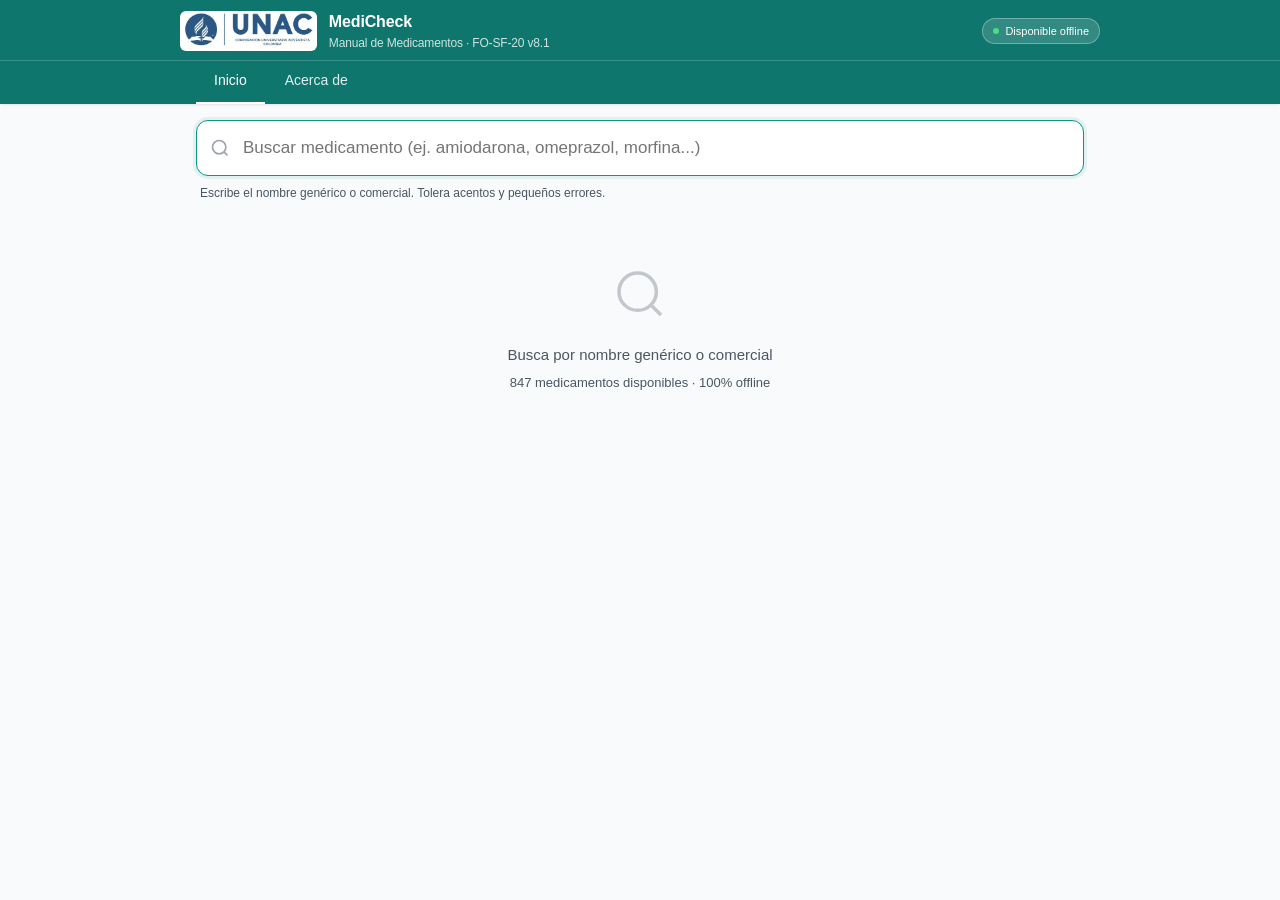
==== commit 68ce4c47: "feat: actualizar título y agregar logo en el encabezado del manual de medicamentos" ====
--- a/index.html
+++ b/index.html
@@ -4,7 +4,7 @@
 <meta charset="UTF-8">
 <meta name="viewport" content="width=device-width, initial-scale=1.0, maximum-scale=1.0">
 <meta name="theme-color" content="#0f766e">
-<title>Manual de Medicamentos — FO-SF-20</title>
+<title>MediCheck — Manual de Medicamentos FO-SF-20</title>
 <link rel="manifest" href="manifest.webmanifest">
 <style>
 :root {
@@ -265,9 +265,10 @@
 
 <header>
   <div class="header-inner">
+    <img src="UNAC_logo.jpeg" alt="UNAC" style="height:40px; width:auto; border-radius:6px; flex-shrink:0;">
     <div class="brand">
-      Manual de medicamentos
-      <small>FO-SF-20 v8.1 · Actualizado 23/12/2025</small>
+      MediCheck
+      <small>Manual de Medicamentos · FO-SF-20 v8.1</small>
     </div>
     <div class="badge-offline" id="offline-badge">
       <span class="dot" id="online-dot"></span>
@@ -328,7 +329,7 @@
     <div class="about-quote">"Consulta hoy, administra seguro, cuida siempre."</div>
 
     <div class="about-authors">
-      <div class="about-authors-title">Autoras del proyecto</div>
+      <div class="about-authors-title">Autores del proyecto</div>
       <div class="author-row">
         <div class="author-avatar">JG</div>
         <div>
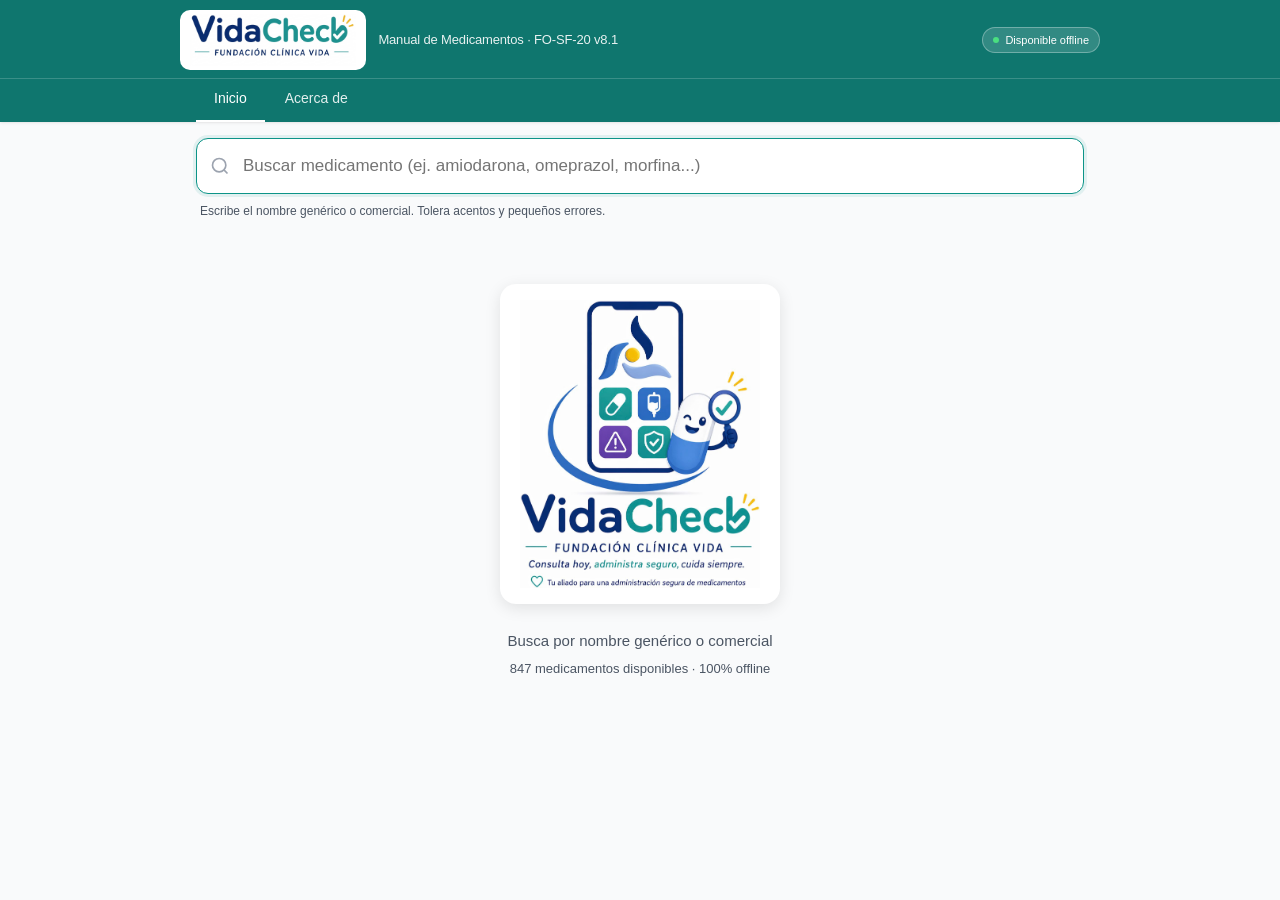
==== commit 25ae7868: "feat: actualizar nombre y logo de la aplicación a VidaCheck" ====
--- a/index.html
+++ b/index.html
@@ -4,271 +4,19 @@
 <meta charset="UTF-8">
 <meta name="viewport" content="width=device-width, initial-scale=1.0, maximum-scale=1.0">
 <meta name="theme-color" content="#0f766e">
-<title>MediCheck — Manual de Medicamentos FO-SF-20</title>
+<title>VidaCheck — Manual de Medicamentos FO-SF-20</title>
 <link rel="manifest" href="manifest.webmanifest">
-<style>
-:root {
-  --teal-50: #f0fdfa; --teal-100: #ccfbf1; --teal-600: #0d9488; --teal-700: #0f766e; --teal-900: #134e4a;
-  --coral-50: #fff7ed; --coral-100: #ffedd5; --coral-600: #ea580c; --coral-700: #c2410c; --coral-900: #7c2d12;
-  --purple-50: #faf5ff; --purple-100: #f3e8ff; --purple-600: #9333ea; --purple-700: #7e22ce;
-  --amber-50: #fffbeb; --amber-100: #fef3c7; --amber-600: #d97706; --amber-700: #b45309;
-  --red-50: #fef2f2; --red-100: #fee2e2; --red-600: #dc2626; --red-700: #b91c1c;
-  --gray-50: #f9fafb; --gray-100: #f3f4f6; --gray-200: #e5e7eb; --gray-300: #d1d5db;
-  --gray-400: #9ca3af; --gray-500: #6b7280; --gray-600: #4b5563; --gray-700: #374151;
-  --gray-800: #1f2937; --gray-900: #111827;
-  --bg: #ffffff; --text: var(--gray-900); --text-muted: var(--gray-600);
-  --border: var(--gray-200); --shadow: 0 1px 3px 0 rgb(0 0 0 / 0.08), 0 1px 2px -1px rgb(0 0 0 / 0.05);
-}
-* { box-sizing: border-box; margin: 0; padding: 0; }
-html, body { height: 100%; }
-body {
-  font-family: -apple-system, BlinkMacSystemFont, "Segoe UI", Roboto, sans-serif;
-  background: var(--gray-50); color: var(--text); line-height: 1.5;
-  -webkit-font-smoothing: antialiased; font-size: 15px;
-}
-button { font: inherit; cursor: pointer; border: none; background: none; color: inherit; }
-input { font: inherit; }
-
-/* ===== HEADER ===== */
-header {
-  background: var(--teal-700); color: white; padding: 10px 16px 0;
-  position: sticky; top: 0; z-index: 50; box-shadow: var(--shadow);
-}
-
-/* ===== TABS NAV ===== */
-.tab-nav { margin: 8px -16px 0; padding: 0 16px; border-top: 1px solid rgba(255,255,255,0.18); }
-.tab-nav-inner { max-width: 888px; margin: 0 auto; display: flex; gap: 2px; }
-.tab-btn {
-  padding: 9px 18px 11px; font-size: 14px; font-weight: 500;
-  color: rgba(255,255,255,0.88); border-bottom: 2px solid transparent;
-  transition: color 0.15s, border-color 0.15s; border-radius: 4px 4px 0 0;
-}
-.tab-btn.active { color: white; border-bottom-color: white; }
-.tab-btn:hover:not(.active) { color: white; }
-
-/* ===== TAB PANELS ===== */
-.tab-panel { display: block; }
-.tab-panel.hidden { display: none !important; }
-
-/* ===== ABOUT PAGE ===== */
-.about-wrap { max-width: 680px; margin: 0 auto; padding: 24px 16px 80px; }
-.about-logo-row {
-  display: flex; align-items: center; gap: 14px;
-  background: var(--teal-700); color: white;
-  border-radius: 14px; padding: 20px 22px; margin-bottom: 20px;
-}
-.about-logo-icon {
-  width: 52px; height: 52px; border-radius: 12px;
-  background: rgba(255,255,255,0.15); display: flex; align-items: center; justify-content: center;
-  flex-shrink: 0;
-}
-.about-app-name { font-size: 22px; font-weight: 700; letter-spacing: -0.02em; }
-.about-app-sub { font-size: 13px; opacity: 0.8; margin-top: 2px; }
-.about-section {
-  background: white; border: 1px solid var(--border); border-radius: 12px;
-  padding: 20px 22px; margin-bottom: 12px;
-}
-.about-section-title {
-  font-size: 13px; font-weight: 600; color: var(--teal-700);
-  text-transform: uppercase; letter-spacing: 0.06em; margin-bottom: 14px;
-  display: flex; align-items: center; gap: 8px;
-}
-.about-section-title::after {
-  content: ''; flex: 1; height: 1px; background: var(--border);
-}
-.about-body p {
-  font-size: 14px; color: var(--gray-700); line-height: 1.65; margin-bottom: 12px;
-}
-.about-body p:last-child { margin-bottom: 0; }
-.about-quote {
-  background: var(--teal-50); border: 1px solid var(--teal-100);
-  border-left: 4px solid var(--teal-600);
-  border-radius: 8px; padding: 16px 18px; margin-bottom: 12px;
-  font-size: 15px; font-style: italic; font-weight: 500;
-  color: var(--teal-900); text-align: center; line-height: 1.5;
-}
-.about-authors {
-  background: var(--gray-50); border: 1px solid var(--border); border-radius: 12px;
-  padding: 16px 20px;
-}
-.about-authors-title {
-  font-size: 12px; font-weight: 600; color: var(--text-muted);
-  text-transform: uppercase; letter-spacing: 0.05em; margin-bottom: 10px;
-}
-.author-row { display: flex; align-items: flex-start; gap: 10px; margin-bottom: 8px; }
-.author-row:last-child { margin-bottom: 0; }
-.author-avatar {
-  width: 34px; height: 34px; border-radius: 50%;
-  background: var(--teal-100); color: var(--teal-700);
-  display: flex; align-items: center; justify-content: center;
-  font-size: 13px; font-weight: 700; flex-shrink: 0; letter-spacing: -0.02em;
-}
-.author-info-name { font-size: 14px; font-weight: 600; color: var(--gray-800); }
-.author-info-role { font-size: 12px; color: var(--text-muted); margin-top: 2px; }
-.header-inner { max-width: 920px; margin: 0 auto; display: flex; align-items: center; gap: 12px; }
-.brand { font-weight: 600; font-size: 16px; letter-spacing: -0.01em; flex: 1; }
-.brand small { font-weight: 400; opacity: 0.8; font-size: 12px; display: block; }
-.badge-offline {
-  background: rgba(255,255,255,0.15); border: 1px solid rgba(255,255,255,0.3);
-  padding: 4px 10px; border-radius: 999px; font-size: 11px; font-weight: 500;
-  display: flex; align-items: center; gap: 6px;
-}
-.dot { width: 6px; height: 6px; border-radius: 50%; background: #4ade80; }
-.dot.off { background: #f87171; }
-
-/* ===== SEARCH ===== */
-.search-wrap { max-width: 920px; margin: 16px auto; padding: 0 16px; }
-.search-box {
-  background: white; border: 1px solid var(--border); border-radius: 12px;
-  padding: 14px 16px 14px 46px; font-size: 17px; width: 100%;
-  box-shadow: var(--shadow); outline: none; transition: border-color 0.15s;
-}
-.search-box:focus { border-color: var(--teal-600); box-shadow: 0 0 0 3px rgba(13,148,136,0.1); }
-.search-container { position: relative; }
-.search-icon { position: absolute; left: 14px; top: 50%; transform: translateY(-50%); color: var(--gray-400); pointer-events: none; }
-.search-hint { margin-top: 8px; font-size: 12px; color: var(--text-muted); padding: 0 4px; }
-
-/* ===== RESULTS ===== */
-.results { max-width: 920px; margin: 0 auto 80px; padding: 0 16px; }
-.stats { font-size: 12px; color: var(--text-muted); margin: 8px 0 12px; display: flex; justify-content: space-between; }
-
-.result-item {
-  background: white; border: 1px solid var(--border); border-radius: 10px;
-  padding: 14px 16px; margin-bottom: 8px; cursor: pointer; transition: all 0.15s;
-  display: flex; align-items: center; gap: 12px;
-}
-.result-item:hover, .result-item:focus-visible { border-color: var(--teal-600); box-shadow: var(--shadow); transform: translateY(-1px); }
-.result-item:active { transform: translateY(0); }
-.result-name { font-weight: 500; font-size: 15px; flex: 1; min-width: 0; }
-.result-name em { font-style: normal; background: var(--amber-100); color: var(--amber-900); padding: 1px 2px; border-radius: 3px; }
-.result-meta { font-size: 12px; color: var(--text-muted); margin-top: 2px; }
-.result-group { display: inline-block; font-size: 11px; padding: 2px 8px; background: var(--gray-100); color: var(--gray-700); border-radius: 999px; margin-top: 4px; }
-
-.tag-riesgo { background: var(--red-100); color: var(--red-700); font-size: 10px; font-weight: 600; padding: 2px 6px; border-radius: 4px; margin-left: 6px; }
-.tag-onco { background: var(--purple-100); color: var(--purple-700); font-size: 10px; font-weight: 600; padding: 2px 6px; border-radius: 4px; margin-left: 6px; }
-.tag-foto { background: var(--amber-100); color: var(--amber-700); font-size: 10px; font-weight: 600; padding: 2px 6px; border-radius: 4px; margin-left: 6px; }
-
-.empty-state { text-align: center; padding: 48px 20px; color: var(--text-muted); }
-.empty-state svg { opacity: 0.3; margin-bottom: 16px; }
-
-/* ===== FICHA DETALLE ===== */
-.ficha-overlay {
-  position: fixed; inset: 0; background: var(--gray-50); z-index: 100;
-  overflow-y: auto; display: none; animation: fadeIn 0.2s ease-out;
-}
-.ficha-overlay.open { display: block; }
-@keyframes fadeIn { from { opacity: 0; } to { opacity: 1; } }
-
-.ficha-header {
-  background: var(--teal-700); color: white; padding: 12px 16px;
-  position: sticky; top: 0; z-index: 10; box-shadow: var(--shadow);
-}
-.ficha-header-inner { max-width: 920px; margin: 0 auto; display: flex; align-items: center; gap: 10px; }
-.back-btn {
-  color: white; padding: 6px; border-radius: 6px; display: flex; align-items: center;
-  transition: background 0.15s;
-}
-.back-btn:hover { background: rgba(255,255,255,0.12); }
-.ficha-title-area { flex: 1; min-width: 0; }
-.ficha-title { font-size: 16px; font-weight: 600; line-height: 1.3; overflow: hidden; text-overflow: ellipsis; white-space: nowrap; }
-.ficha-subtitle { font-size: 12px; opacity: 0.85; margin-top: 2px; }
-
-.ficha-content { max-width: 920px; margin: 0 auto; padding: 16px; padding-bottom: 80px; }
-
-.alert-banner {
-  border-radius: 10px; padding: 12px 14px; margin-bottom: 12px;
-  display: flex; gap: 12px; align-items: flex-start;
-}
-.alert-banner svg { flex-shrink: 0; margin-top: 2px; }
-.alert-riesgo { background: var(--red-50); border: 1px solid var(--red-100); color: var(--red-900); }
-.alert-riesgo svg { color: var(--red-600); }
-.alert-riesgo strong { color: var(--red-700); }
-.alert-info { background: var(--amber-50); border: 1px solid var(--amber-100); color: var(--amber-900); }
-.alert-info svg { color: var(--amber-600); }
-
-.section {
-  background: white; border: 1px solid var(--border); border-radius: 10px;
-  margin-bottom: 10px; overflow: hidden;
-}
-.section-header {
-  padding: 12px 14px; display: flex; align-items: center; gap: 10px;
-  border-bottom: 1px solid var(--border); background: var(--gray-50);
-}
-.section-header h3 { font-size: 14px; font-weight: 600; color: var(--gray-800); }
-.section-icon { width: 28px; height: 28px; border-radius: 8px; display: flex; align-items: center; justify-content: center; flex-shrink: 0; }
-.icon-teal { background: var(--teal-100); color: var(--teal-700); }
-.icon-purple { background: var(--purple-100); color: var(--purple-700); }
-.icon-amber { background: var(--amber-100); color: var(--amber-700); }
-.icon-coral { background: var(--coral-100); color: var(--coral-700); }
-.icon-gray { background: var(--gray-100); color: var(--gray-700); }
-.section-body { padding: 12px 14px; }
-
-.kv { display: grid; grid-template-columns: 130px 1fr; gap: 6px 12px; font-size: 13px; }
-.kv dt { color: var(--text-muted); font-weight: 500; }
-.kv dd { color: var(--gray-900); }
-.kv dt + dd { padding-bottom: 6px; }
-
-.presentacion-card {
-  border: 1px solid var(--border); border-radius: 8px; padding: 12px;
-  margin-bottom: 10px; background: var(--gray-50);
-}
-.presentacion-card:last-child { margin-bottom: 0; }
-.pres-head { display: flex; align-items: baseline; gap: 8px; margin-bottom: 10px; flex-wrap: wrap; }
-.pres-name { font-weight: 600; font-size: 14px; color: var(--gray-900); }
-.pres-lab { font-size: 12px; color: var(--text-muted); }
-.pres-sub { font-size: 12px; color: var(--gray-700); background: white; padding: 2px 8px; border-radius: 6px; border: 1px solid var(--border); }
-
-.subsection { margin-top: 10px; padding-top: 10px; border-top: 1px dashed var(--border); }
-.subsection:first-of-type { margin-top: 0; padding-top: 0; border-top: none; }
-.subsection-title { font-size: 12px; font-weight: 600; color: var(--teal-700); text-transform: uppercase; letter-spacing: 0.04em; margin-bottom: 6px; }
-
-.chip-list { display: flex; flex-wrap: wrap; gap: 6px; }
-.chip {
-  font-size: 12px; padding: 4px 10px; border-radius: 999px;
-  background: var(--teal-50); color: var(--teal-900); border: 1px solid var(--teal-100);
-}
-
-.dilucion-row {
-  border-left: 2px solid var(--teal-600); padding: 6px 0 6px 10px; margin-bottom: 8px; font-size: 13px;
-}
-.dilucion-row:last-child { margin-bottom: 0; }
-.dilucion-solucion { font-weight: 500; color: var(--gray-900); }
-.dilucion-meta { color: var(--text-muted); font-size: 12px; margin-top: 2px; }
-
-.prose { font-size: 13px; color: var(--gray-700); line-height: 1.55; white-space: pre-wrap; }
-
-.fuentes-list { display: flex; flex-wrap: wrap; gap: 6px; margin-top: 8px; }
-.fuente-chip {
-  font-size: 11px; padding: 3px 8px; border-radius: 6px;
-  background: var(--gray-100); color: var(--gray-700); font-weight: 500;
-}
-
-.footer-disclaimer {
-  font-size: 11px; color: var(--text-muted); text-align: center;
-  padding: 16px; border-top: 1px solid var(--border); margin-top: 20px;
-}
-
-/* ===== RESPONSIVE ===== */
-@media (max-width: 480px) {
-  .kv { grid-template-columns: 1fr; gap: 2px; }
-  .kv dt { font-size: 11px; text-transform: uppercase; letter-spacing: 0.04em; color: var(--gray-500); margin-top: 6px; }
-  .kv dt:first-child { margin-top: 0; }
-  .kv dt + dd { padding-bottom: 4px; }
-}
-
-/* ===== UTILS ===== */
-.sr-only { position: absolute; width: 1px; height: 1px; padding: 0; margin: -1px; overflow: hidden; clip: rect(0,0,0,0); white-space: nowrap; border: 0; }
-.hidden { display: none !important; }
-</style>
+<link rel="stylesheet" href="css/styles.css">
 </head>
 <body>
 
 <header>
   <div class="header-inner">
-    <img src="UNAC_logo.jpeg" alt="UNAC" style="height:40px; width:auto; border-radius:6px; flex-shrink:0;">
+    <div style="background:white;border-radius:10px;padding:4px 10px;flex-shrink:0;display:flex;align-items:center;">
+      <img src="vidaCheck_mini.png" alt="VidaCheck" style="height:52px;width:auto;display:block;">
+    </div>
     <div class="brand">
-      MediCheck
-      <small>Manual de Medicamentos · FO-SF-20 v8.1</small>
+      <small style="font-size:13px;opacity:0.9;display:block;">Manual de Medicamentos · FO-SF-20 v8.1</small>
     </div>
     <div class="badge-offline" id="offline-badge">
       <span class="dot" id="online-dot"></span>
@@ -282,6 +30,7 @@
     </div>
   </nav>
 </header>
+
 
 <div id="tab-inicio" class="tab-panel">
 <div class="search-wrap">
@@ -311,7 +60,7 @@
         </svg>
       </div>
       <div>
-        <div class="about-app-name">MediCheck</div>
+        <div class="about-app-name">VidaCheck</div>
         <div class="about-app-sub">Manual de Medicamentos · FO-SF-20 v8.1</div>
       </div>
     </div>
@@ -319,14 +68,16 @@
     <div class="about-section">
       <div class="about-section-title">Acerca de la Aplicación</div>
       <div class="about-body">
-        <p>MediCheck es una herramienta digital desarrollada con el propósito de fortalecer la seguridad en la administración de medicamentos y promover una cultura institucional basada en la calidad del cuidado. Surge como respuesta a la necesidad de contar con un apoyo práctico, confiable y de fácil acceso en el entorno clínico, especialmente en escenarios donde la toma de decisiones debe ser rápida y precisa.</p>
-        <p>Esta aplicación ha sido diseñada para facilitar la consulta oportuna de información clave relacionada con medicamentos, incluyendo aspectos fundamentales como su correcta administración, diluciones, compatibilidades e interacciones. De esta manera, MediCheck se posiciona como un aliado estratégico para el personal de enfermería, contribuyendo a la reducción de errores y al cumplimiento riguroso de los protocolos establecidos.</p>
+        <p>VidaCheck es una herramienta digital desarrollada con el propósito de fortalecer la seguridad en la administración de medicamentos y promover una cultura institucional basada en la calidad del cuidado. Surge como respuesta a la necesidad de contar con un apoyo práctico, confiable y de fácil acceso en el entorno clínico, especialmente en escenarios donde la toma de decisiones debe ser rápida y precisa.</p>
+        <p>Esta aplicación ha sido diseñada para facilitar la consulta oportuna de información clave relacionada con medicamentos, incluyendo aspectos fundamentales como su correcta administración, diluciones, compatibilidades e interacciones. De esta manera, VidaCheck se posiciona como un aliado estratégico para el personal de enfermería, contribuyendo a la reducción de errores y al cumplimiento riguroso de los protocolos establecidos.</p>
         <p>El desarrollo de este proyecto está orientado a su implementación en la Fundación Clínica Vida, con el objetivo de fortalecer la adherencia a los lineamientos institucionales en la administración segura de medicamentos. A través de su uso, se busca incentivar en el personal de salud el hábito de verificar la información antes de cada procedimiento, garantizando así prácticas seguras, estandarizadas y centradas en el bienestar del paciente.</p>
-        <p>MediCheck no solo representa una innovación tecnológica, sino también un compromiso con la excelencia en la atención, al integrar conocimiento clínico, accesibilidad y enfoque preventivo. Su finalidad es acompañar de manera continua al profesional de enfermería en su labor diaria, brindando respaldo en la toma de decisiones y contribuyendo a una atención más segura, eficiente y humanizada.</p>
+        <p>VidaCheck no solo representa una innovación tecnológica, sino también un compromiso con la excelencia en la atención, al integrar conocimiento clínico, accesibilidad y enfoque preventivo. Su finalidad es acompañar de manera continua al profesional de enfermería en su labor diaria, brindando respaldo en la toma de decisiones y contribuyendo a una atención más segura, eficiente y humanizada.</p>
       </div>
     </div>
 
-    <div class="about-quote">"Consulta hoy, administra seguro, cuida siempre."</div>
+    <div class="about-section" style="text-align:center; padding: 24px 22px;">
+      <img src="VidaCheck_full.png" alt="VidaCheck" style="width:100%;max-width:320px;height:auto;border-radius:12px;">
+    </div>
 
     <div class="about-authors">
       <div class="about-authors-title">Autores del proyecto</div>
@@ -344,8 +95,9 @@
           <div class="author-info-role">Práctica de gestión y profundización · UCI · Enfermería Profesional</div>
         </div>
       </div>
-      <div style="margin-top: 12px; padding-top: 12px; border-top: 1px solid var(--border); font-size: 12px; color: var(--text-muted);">
-        Unidad de Cuidados Intensivos (UCI) · Fundación Clínica Vida
+      <div style="margin-top: 12px; padding-top: 12px; border-top: 1px solid var(--border); display: flex; align-items: center; gap: 10px;">
+        <img src="UNAC_logo.jpeg" alt="UNAC" style="height:36px; width:auto; border-radius:6px; flex-shrink:0;">
+        <span style="font-size: 12px; color: var(--text-muted);">Unidad de Cuidados Intensivos (UCI) · Fundación Clínica Vida</span>
       </div>
     </div>
 
@@ -370,440 +122,6 @@
   <div class="ficha-content" id="ficha-content"></div>
 </div>
 
-<script>
-// ============= BÚSQUEDA CON TOLERANCIA =============
-function normalizar(txt) {
-  return (txt || '')
-    .toString()
-    .normalize('NFD')
-    .replace(/[\u0300-\u036f]/g, '')
-    .toUpperCase()
-    .trim();
-}
-
-let DATA = [];
-let INDICE = [];
-
-function indexar(dataset) {
-  return dataset.map((m, idx) => {
-    const nombres = [];
-    if (m.nombre_generico) nombres.push(m.nombre_generico);
-    if (m.nombre_base) nombres.push(m.nombre_base);
-    (m.presentaciones || []).forEach(p => {
-      if (p.nombre_comercial) nombres.push(p.nombre_comercial);
-    });
-    (m.vida_multidosis || []).forEach(v => {
-      if (v.marca) nombres.push(v.marca);
-    });
-    return {
-      idx,
-      haystack: normalizar(nombres.join(' ')),
-      nombre_display: m.nombre_generico || m.nombre_base,
-    };
-  });
-}
-
-function buscar(query) {
-  const q = normalizar(query);
-  if (!q) return [];
-  const tokens = q.split(/\s+/).filter(Boolean);
-  const resultados = [];
-  for (const entry of INDICE) {
-    let score = 0;
-    let matchTokens = 0;
-    for (const t of tokens) {
-      if (entry.haystack.includes(t)) {
-        matchTokens++;
-        if (entry.haystack.startsWith(t)) score += 100;
-        else if (entry.haystack.includes(' ' + t)) score += 50;
-        else score += 10;
-      }
-    }
-    if (matchTokens === tokens.length) {
-      // Bonus si match exacto
-      if (entry.haystack === q) score += 1000;
-      if (entry.haystack.startsWith(q)) score += 200;
-      resultados.push({ ...entry, score });
-    }
-  }
-  resultados.sort((a, b) => b.score - a.score);
-  return resultados.slice(0, 40);
-}
-
-// ============= RENDER RESULTADOS =============
-function resaltar(texto, query) {
-  if (!query) return escapeHtml(texto);
-  const qn = normalizar(query);
-  const tn = normalizar(texto);
-  const idx = tn.indexOf(qn);
-  if (idx < 0) return escapeHtml(texto);
-  return escapeHtml(texto.slice(0, idx))
-    + '<em>' + escapeHtml(texto.slice(idx, idx + qn.length)) + '</em>'
-    + escapeHtml(texto.slice(idx + qn.length));
-}
-
-function escapeHtml(s) {
-  return (s || '').toString()
-    .replace(/&/g, '&amp;').replace(/</g, '&lt;').replace(/>/g, '&gt;')
-    .replace(/"/g, '&quot;').replace(/'/g, '&#039;');
-}
-
-function renderResultados(resultados, query) {
-  const cont = document.getElementById('results');
-  if (!query) {
-    cont.innerHTML = `
-      <div class="empty-state">
-        <svg width="56" height="56" viewBox="0 0 24 24" fill="none" stroke="currentColor" stroke-width="1.5">
-          <circle cx="11" cy="11" r="8"/><path d="m21 21-4.3-4.3"/>
-        </svg>
-        <p style="font-size: 15px; margin-bottom: 6px;">Busca por nombre genérico o comercial</p>
-        <p style="font-size: 13px;">${DATA.length} medicamentos disponibles · 100% offline</p>
-      </div>`;
-    return;
-  }
-  if (resultados.length === 0) {
-    cont.innerHTML = `
-      <div class="empty-state">
-        <svg width="56" height="56" viewBox="0 0 24 24" fill="none" stroke="currentColor" stroke-width="1.5">
-          <circle cx="12" cy="12" r="10"/><line x1="8" y1="12" x2="16" y2="12"/>
-        </svg>
-        <p style="font-size: 15px;">No encontramos "${escapeHtml(query)}"</p>
-        <p style="font-size: 13px; margin-top: 4px;">Intenta con el nombre genérico o revisa la ortografía.</p>
-      </div>`;
-    return;
-  }
-
-  let html = `<div class="stats"><span>${resultados.length} resultado${resultados.length !== 1 ? 's' : ''}</span><span>Toca para ver la ficha</span></div>`;
-  for (const r of resultados) {
-    const m = DATA[r.idx];
-    const tags = [];
-    if (m.alto_riesgo) tags.push('<span class="tag-riesgo">ALTO RIESGO</span>');
-    const esOnco = (m.presentaciones || []).some(p => p.fuente === 'oncologicos');
-    if (esOnco) tags.push('<span class="tag-onco">ONCOLÓGICO</span>');
-    const esFoto = (m.presentaciones || []).some(p => p.seguridad && p.seguridad.fotosensibilidad && p.seguridad.fotosensibilidad.toUpperCase() === 'SI');
-    if (esFoto) tags.push('<span class="tag-foto">FOTOSENSIBLE</span>');
-
-    const comerciales = new Set();
-    (m.presentaciones || []).forEach(p => { if (p.nombre_comercial) comerciales.add(p.nombre_comercial); });
-    (m.vida_multidosis || []).forEach(v => { if (v.marca) comerciales.add(v.marca); });
-    const comercialesText = [...comerciales].slice(0, 3).join(' · ');
-
-    html += `
-      <div class="result-item" tabindex="0" onclick="abrirFicha(${r.idx})" onkeydown="if(event.key==='Enter'||event.key===' '){event.preventDefault();abrirFicha(${r.idx})}">
-        <div style="flex:1; min-width: 0;">
-          <div class="result-name">${resaltar(m.nombre_generico || m.nombre_base, query)}${tags.join('')}</div>
-          ${comercialesText ? `<div class="result-meta">${escapeHtml(comercialesText)}</div>` : ''}
-          ${m.grupo_farmacologico ? `<span class="result-group">${escapeHtml(m.grupo_farmacologico)}</span>` : ''}
-        </div>
-        <svg width="18" height="18" viewBox="0 0 24 24" fill="none" stroke="currentColor" stroke-width="2" style="color: var(--gray-400); flex-shrink: 0;">
-          <path d="m9 18 6-6-6-6"/>
-        </svg>
-      </div>`;
-  }
-  cont.innerHTML = html;
-}
-
-// ============= FICHA DETALLE =============
-function abrirFicha(idx) {
-  const m = DATA[idx];
-  document.getElementById('ficha-title').textContent = m.nombre_generico || m.nombre_base;
-  document.getElementById('ficha-subtitle').textContent = m.grupo_farmacologico
-    ? (m.subgrupo ? `${m.grupo_farmacologico} · ${m.subgrupo}` : m.grupo_farmacologico)
-    : 'Información consolidada del manual';
-
-  const cont = document.getElementById('ficha-content');
-  let html = '';
-
-  // ========= ALERTAS CRÍTICAS (arriba del todo) =========
-  if (m.alto_riesgo) {
-    html += `
-      <div class="alert-banner alert-riesgo">
-        <svg width="22" height="22" viewBox="0 0 24 24" fill="none" stroke="currentColor" stroke-width="2">
-          <path d="M10.29 3.86 1.82 18a2 2 0 0 0 1.71 3h16.94a2 2 0 0 0 1.71-3L13.71 3.86a2 2 0 0 0-3.42 0z"/><line x1="12" y1="9" x2="12" y2="13"/><line x1="12" y1="17" x2="12.01" y2="17"/>
-        </svg>
-        <div>
-          <strong>Medicamento de alto riesgo</strong>
-          <div style="margin-top: 4px; font-size: 13px;">${escapeHtml(m.alto_riesgo.pauta_vigilancia || '')}</div>
-        </div>
-      </div>`;
-  }
-
-  // ========= PRESENTACIONES Y ESTABILIDAD =========
-  if (m.presentaciones && m.presentaciones.length) {
-    html += `
-      <div class="section">
-        <div class="section-header">
-          <div class="section-icon icon-teal">
-            <svg width="16" height="16" viewBox="0 0 24 24" fill="none" stroke="currentColor" stroke-width="2">
-              <path d="M10 2v7.31"/><path d="M14 9.3V1.99"/><path d="M8.5 2h7"/><path d="M14 9.3a6.5 6.5 0 1 1-4 0"/>
-            </svg>
-          </div>
-          <h3>Presentaciones y estabilidad (${m.presentaciones.length})</h3>
-        </div>
-        <div class="section-body">`;
-
-    m.presentaciones.forEach((p, i) => {
-      html += `<div class="presentacion-card">`;
-      html += `<div class="pres-head">`;
-      html += `<span class="pres-name">${escapeHtml(p.nombre_comercial || 'Sin marca')}</span>`;
-      if (p.laboratorio) html += `<span class="pres-lab">${escapeHtml(p.laboratorio)}</span>`;
-      if (p.presentacion || p.forma_farmaceutica) {
-        html += `<span class="pres-sub">${escapeHtml(p.presentacion || p.forma_farmaceutica)}</span>`;
-      }
-      html += `</div>`;
-
-      // RECONSTITUCIÓN
-      if (p.reconstitucion && Object.keys(p.reconstitucion).length) {
-        html += `<div class="subsection"><div class="subsection-title">Reconstitución</div><dl class="kv">`;
-        if (p.reconstitucion.vehiculo) html += `<dt>Vehículo</dt><dd>${escapeHtml(p.reconstitucion.vehiculo)}</dd>`;
-        if (p.reconstitucion.cantidad_ml) html += `<dt>Cantidad (mL)</dt><dd>${escapeHtml(p.reconstitucion.cantidad_ml)}</dd>`;
-        if (p.reconstitucion.temperatura_almacenamiento) html += `<dt>Temperatura</dt><dd>${escapeHtml(p.reconstitucion.temperatura_almacenamiento)}</dd>`;
-        if (p.reconstitucion.tiempo_estabilidad) html += `<dt>Tiempo estabilidad</dt><dd>${escapeHtml(p.reconstitucion.tiempo_estabilidad)}</dd>`;
-        html += `</dl></div>`;
-      } else if (p.volumen_reconstitucion || p.concentracion_final) {
-        html += `<div class="subsection"><div class="subsection-title">Reconstitución</div><dl class="kv">`;
-        if (p.volumen_reconstitucion) html += `<dt>Volumen</dt><dd>${escapeHtml(p.volumen_reconstitucion)}</dd>`;
-        if (p.concentracion_final) html += `<dt>Concentración final</dt><dd>${escapeHtml(p.concentracion_final)}</dd>`;
-        html += `</dl></div>`;
-      }
-
-      // DILUCIÓN
-      if (p.diluciones && p.diluciones.length) {
-        const validas = p.diluciones.filter(d => d.solucion);
-        if (validas.length) {
-          html += `<div class="subsection"><div class="subsection-title">Dilución — Soluciones compatibles</div>`;
-          validas.forEach(d => {
-            html += `<div class="dilucion-row">`;
-            html += `<div class="dilucion-solucion">${escapeHtml(d.solucion)}</div>`;
-            const meta = [];
-            if (d.temperatura) meta.push(d.temperatura);
-            if (d.estabilidad_valor && d.unidad_tiempo) meta.push(`${d.estabilidad_valor} ${d.unidad_tiempo.toLowerCase()}`);
-            else if (d.estabilidad_valor) meta.push(d.estabilidad_valor);
-            else if (d.unidad_tiempo) meta.push(d.unidad_tiempo);
-            if (meta.length) html += `<div class="dilucion-meta">${escapeHtml(meta.join(' · '))}</div>`;
-            html += `</div>`;
-          });
-          html += `</div>`;
-        }
-      } else if (p.solucion_dilucion || p.estabilidad_ficha_tecnica) {
-        html += `<div class="subsection"><div class="subsection-title">Dilución</div><dl class="kv">`;
-        if (p.solucion_dilucion) html += `<dt>Solución</dt><dd>${escapeHtml(p.solucion_dilucion)}</dd>`;
-        if (p.estabilidad_ficha_tecnica) html += `<dt>Estabilidad (ficha técnica)</dt><dd>${escapeHtml(p.estabilidad_ficha_tecnica)}</dd>`;
-        if (p.estabilidad_otra_ref) html += `<dt>Estabilidad (otra ref.)</dt><dd>${escapeHtml(p.estabilidad_otra_ref)}</dd>`;
-        if (p.proteccion_luz) html += `<dt>Protección luz</dt><dd>${escapeHtml(p.proteccion_luz)}</dd>`;
-        if (p.refrigeracion) html += `<dt>Refrigeración</dt><dd>${escapeHtml(p.refrigeracion)}</dd>`;
-        html += `</dl></div>`;
-      }
-
-      // ADMINISTRACIÓN
-      if (p.administracion && Object.values(p.administracion).some(v => v)) {
-        html += `<div class="subsection"><div class="subsection-title">Administración</div><dl class="kv">`;
-        if (p.administracion.via) html += `<dt>Vía</dt><dd>${escapeHtml(p.administracion.via)}</dd>`;
-        if (p.administracion.concentracion_infusion) html += `<dt>Concentración / infusión</dt><dd>${escapeHtml(p.administracion.concentracion_infusion)}</dd>`;
-        if (p.administracion.max_concentracion_pediatria) html += `<dt>Máx. pediatría</dt><dd>${escapeHtml(p.administracion.max_concentracion_pediatria)}</dd>`;
-        html += `</dl></div>`;
-      }
-
-      // SEGURIDAD (embarazo/lactancia/fotosens)
-      if (p.seguridad && Object.values(p.seguridad).some(v => v)) {
-        html += `<div class="subsection"><div class="subsection-title">Seguridad</div><dl class="kv">`;
-        if (p.seguridad.embarazo) html += `<dt>Embarazo</dt><dd>${escapeHtml(p.seguridad.embarazo)}</dd>`;
-        if (p.seguridad.lactancia) html += `<dt>Lactancia</dt><dd>${escapeHtml(p.seguridad.lactancia)}</dd>`;
-        if (p.seguridad.fotosensibilidad) html += `<dt>Fotosensibilidad</dt><dd>${escapeHtml(p.seguridad.fotosensibilidad)}</dd>`;
-        if (p.seguridad.bomba_infusion) html += `<dt>Bomba infusión</dt><dd>${escapeHtml(p.seguridad.bomba_infusion)}</dd>`;
-        if (p.seguridad.alcohol_bencilico) html += `<dt>Alcohol bencílico</dt><dd>${escapeHtml(p.seguridad.alcohol_bencilico)}</dd>`;
-        html += `</dl></div>`;
-      }
-
-      // PROPIEDADES FQ
-      if (p.propiedades_fq && Object.values(p.propiedades_fq).some(v => v)) {
-        html += `<div class="subsection"><div class="subsection-title">Propiedades fisicoquímicas</div><dl class="kv">`;
-        if (p.propiedades_fq.pH) html += `<dt>pH</dt><dd>${escapeHtml(p.propiedades_fq.pH)}</dd>`;
-        if (p.propiedades_fq.osmolaridad) html += `<dt>Osmolaridad</dt><dd>${escapeHtml(p.propiedades_fq.osmolaridad)}</dd>`;
-        html += `</dl></div>`;
-      }
-
-      // OBSERVACIONES
-      if (p.observaciones) {
-        html += `<div class="subsection"><div class="subsection-title">Observaciones</div><div class="prose">${escapeHtml(p.observaciones)}</div></div>`;
-      }
-
-      // REFERENCIA
-      if (p.referencia || p.referencia_bibliografica) {
-        html += `<div class="subsection" style="font-size: 11px; color: var(--text-muted);">📚 ${escapeHtml(p.referencia || p.referencia_bibliografica)}</div>`;
-      }
-
-      html += `</div>`;
-    });
-    html += `</div></div>`;
-  }
-
-  // ========= MULTIDOSIS =========
-  if (m.vida_multidosis && m.vida_multidosis.length) {
-    html += `
-      <div class="section">
-        <div class="section-header">
-          <div class="section-icon icon-amber">
-            <svg width="16" height="16" viewBox="0 0 24 24" fill="none" stroke="currentColor" stroke-width="2">
-              <circle cx="12" cy="12" r="10"/><polyline points="12 6 12 12 16 14"/>
-            </svg>
-          </div>
-          <h3>Vida útil después de apertura (multidosis)</h3>
-        </div>
-        <div class="section-body">`;
-    m.vida_multidosis.forEach(v => {
-      html += `<div class="presentacion-card">`;
-      if (v.marca || v.laboratorio) {
-        html += `<div class="pres-head">`;
-        if (v.marca) html += `<span class="pres-name">${escapeHtml(v.marca)}</span>`;
-        if (v.laboratorio) html += `<span class="pres-lab">${escapeHtml(v.laboratorio)}</span>`;
-        html += `</div>`;
-      }
-      html += `<dl class="kv">`;
-      if (v.presentacion) html += `<dt>Presentación</dt><dd>${escapeHtml(v.presentacion)}</dd>`;
-      if (v.tiempo_post_apertura) html += `<dt>Tiempo tras apertura</dt><dd><strong>${escapeHtml(v.tiempo_post_apertura)}</strong></dd>`;
-      if (v.condiciones_conservacion) html += `<dt>Conservación</dt><dd>${escapeHtml(v.condiciones_conservacion)}</dd>`;
-      if (v.bibliografia) html += `<dt>Bibliografía</dt><dd style="font-size: 11px; color: var(--text-muted);">${escapeHtml(v.bibliografia)}</dd>`;
-      html += `</dl></div>`;
-    });
-    html += `</div></div>`;
-  }
-
-  // ========= HORARIO VÍA ORAL =========
-  if (m.horario_vo) {
-    html += `
-      <div class="section">
-        <div class="section-header">
-          <div class="section-icon icon-purple">
-            <svg width="16" height="16" viewBox="0 0 24 24" fill="none" stroke="currentColor" stroke-width="2">
-              <path d="M11 3H5a2 2 0 0 0-2 2v6a2 2 0 0 0 2 2h6"/><polyline points="12 16 16 12 20 16"/><path d="M16 12v9"/><path d="M19 5h.01M15 5h.01M11 5h.01"/>
-            </svg>
-          </div>
-          <h3>Administración por vía oral</h3>
-        </div>
-        <div class="section-body"><dl class="kv">`;
-    if (m.horario_vo.horario) html += `<dt>Horario</dt><dd>${escapeHtml(m.horario_vo.horario)}</dd>`;
-    if (m.horario_vo.tomar_con) html += `<dt>Tomar con</dt><dd>${escapeHtml(m.horario_vo.tomar_con)}</dd>`;
-    html += `</dl></div></div>`;
-  }
-
-  // ========= FUENTES =========
-  if (m.fuentes && m.fuentes.length) {
-    html += `
-      <div class="section">
-        <div class="section-header">
-          <div class="section-icon icon-gray">
-            <svg width="16" height="16" viewBox="0 0 24 24" fill="none" stroke="currentColor" stroke-width="2">
-              <path d="M4 19.5A2.5 2.5 0 0 1 6.5 17H20"/><path d="M6.5 2H20v20H6.5A2.5 2.5 0 0 1 4 19.5v-15A2.5 2.5 0 0 1 6.5 2z"/>
-            </svg>
-          </div>
-          <h3>Fuentes consultadas</h3>
-        </div>
-        <div class="section-body">
-          <div class="fuentes-list">
-            ${m.fuentes.map(f => `<span class="fuente-chip">${escapeHtml(f)}</span>`).join('')}
-          </div>
-          <p style="font-size: 11px; color: var(--text-muted); margin-top: 10px;">
-            Información consolidada del manual FO-SF-20 v8.1. No reemplaza el juicio clínico.
-          </p>
-        </div>
-      </div>`;
-  }
-
-  html += `<div class="footer-disclaimer">
-    Prototipo con datos reales del manual FO-SF-20. Para uso de validación UX únicamente.
-  </div>`;
-
-  cont.innerHTML = html;
-  document.getElementById('ficha').classList.add('open');
-  document.getElementById('ficha').scrollTop = 0;
-  history.pushState({ view: 'ficha', idx }, '', '#med-' + idx);
-}
-
-function cerrarFicha() {
-  document.getElementById('ficha').classList.remove('open');
-  if (location.hash.startsWith('#med-')) history.back();
-}
-
-// ============= EVENTOS =============
-document.getElementById('search').addEventListener('input', (e) => {
-  const q = e.target.value;
-  const resultados = buscar(q);
-  renderResultados(resultados, q);
-});
-
-document.getElementById('back-btn').addEventListener('click', cerrarFicha);
-
-window.addEventListener('popstate', (e) => {
-  if (!e.state || e.state.view !== 'ficha') {
-    document.getElementById('ficha').classList.remove('open');
-  }
-});
-
-document.addEventListener('keydown', (e) => {
-  if (e.key === 'Escape' && document.getElementById('ficha').classList.contains('open')) {
-    cerrarFicha();
-  }
-  if (e.key === '/' && !e.target.matches('input')) {
-    e.preventDefault();
-    document.getElementById('search').focus();
-  }
-});
-
-// Connectividad
-function updateOnline() {
-  const dot = document.getElementById('online-dot');
-  const text = document.getElementById('offline-text');
-  if (navigator.onLine) {
-    dot.classList.remove('off');
-    text.textContent = 'Disponible offline';
-  } else {
-    dot.classList.add('off');
-    text.textContent = 'Sin conexión · funcionando';
-  }
-}
-window.addEventListener('online', updateOnline);
-window.addEventListener('offline', updateOnline);
-updateOnline();
-
-// ============= CARGA INICIAL =============
-async function init() {
-  try {
-    const res = await fetch('dataset_final.json');
-    DATA = await res.json();
-    INDICE = indexar(DATA);
-    renderResultados([], '');
-  } catch (err) {
-    document.getElementById('results').innerHTML =
-      '<div class="empty-state"><p>Error cargando el manual. Refresca la página.</p></div>';
-  }
-}
-init();
-
-// Service Worker para offline
-if ('serviceWorker' in navigator) {
-  window.addEventListener('load', () => {
-    navigator.serviceWorker.register('sw.js').catch(() => {});
-  });
-}
-
-// ============= NAVEGACIÓN POR PESTAÑAS =============
-function showTab(name) {
-  document.querySelectorAll('.tab-btn').forEach(b => {
-    b.classList.toggle('active', b.dataset.tab === name);
-  });
-  document.querySelectorAll('.tab-panel').forEach(p => {
-    p.classList.toggle('hidden', p.id !== 'tab-' + name);
-  });
-  window.scrollTo(0, 0);
-  if (name === 'inicio') {
-    setTimeout(() => document.getElementById('search').focus(), 50);
-  }
-}
-
-// Exposición para onclick inline
-window.abrirFicha = abrirFicha;
-window.showTab = showTab;
-</script>
+<script type="module" src="js/app.js"></script>
 </body>
 </html>
--- a/css/styles.css
+++ b/css/styles.css
@@ -0,0 +1,252 @@
+:root {
+  --teal-50: #f0fdfa; --teal-100: #ccfbf1; --teal-600: #0d9488; --teal-700: #0f766e; --teal-900: #134e4a;
+  --coral-50: #fff7ed; --coral-100: #ffedd5; --coral-600: #ea580c; --coral-700: #c2410c; --coral-900: #7c2d12;
+  --purple-50: #faf5ff; --purple-100: #f3e8ff; --purple-600: #9333ea; --purple-700: #7e22ce;
+  --amber-50: #fffbeb; --amber-100: #fef3c7; --amber-600: #d97706; --amber-700: #b45309;
+  --red-50: #fef2f2; --red-100: #fee2e2; --red-600: #dc2626; --red-700: #b91c1c;
+  --gray-50: #f9fafb; --gray-100: #f3f4f6; --gray-200: #e5e7eb; --gray-300: #d1d5db;
+  --gray-400: #9ca3af; --gray-500: #6b7280; --gray-600: #4b5563; --gray-700: #374151;
+  --gray-800: #1f2937; --gray-900: #111827;
+  --bg: #ffffff; --text: var(--gray-900); --text-muted: var(--gray-600);
+  --border: var(--gray-200); --shadow: 0 1px 3px 0 rgb(0 0 0 / 0.08), 0 1px 2px -1px rgb(0 0 0 / 0.05);
+}
+* { box-sizing: border-box; margin: 0; padding: 0; }
+html, body { height: 100%; }
+body {
+  font-family: -apple-system, BlinkMacSystemFont, "Segoe UI", Roboto, sans-serif;
+  background: var(--gray-50); color: var(--text); line-height: 1.5;
+  -webkit-font-smoothing: antialiased; font-size: 15px;
+}
+button { font: inherit; cursor: pointer; border: none; background: none; color: inherit; }
+input { font: inherit; }
+
+/* ===== HEADER ===== */
+header {
+  background: var(--teal-700); color: white; padding: 10px 16px 0;
+  position: sticky; top: 0; z-index: 50; box-shadow: var(--shadow);
+}
+
+/* ===== TABS NAV ===== */
+.tab-nav { margin: 8px -16px 0; padding: 0 16px; border-top: 1px solid rgba(255,255,255,0.18); }
+.tab-nav-inner { max-width: 888px; margin: 0 auto; display: flex; gap: 2px; }
+.tab-btn {
+  padding: 9px 18px 11px; font-size: 14px; font-weight: 500;
+  color: rgba(255,255,255,0.88); border-bottom: 2px solid transparent;
+  transition: color 0.15s, border-color 0.15s; border-radius: 4px 4px 0 0;
+}
+.tab-btn.active { color: white; border-bottom-color: white; }
+.tab-btn:hover:not(.active) { color: white; }
+
+/* ===== TAB PANELS ===== */
+.tab-panel { display: block; }
+.tab-panel.hidden { display: none !important; }
+
+/* ===== ABOUT PAGE ===== */
+.about-wrap { max-width: 680px; margin: 0 auto; padding: 24px 16px 80px; }
+.about-logo-row {
+  display: flex; align-items: center; gap: 14px;
+  background: var(--teal-700); color: white;
+  border-radius: 14px; padding: 20px 22px; margin-bottom: 20px;
+}
+.about-logo-icon {
+  width: 52px; height: 52px; border-radius: 12px;
+  background: rgba(255,255,255,0.15); display: flex; align-items: center; justify-content: center;
+  flex-shrink: 0;
+}
+.about-app-name { font-size: 22px; font-weight: 700; letter-spacing: -0.02em; }
+.about-app-sub { font-size: 13px; opacity: 0.8; margin-top: 2px; }
+.about-section {
+  background: white; border: 1px solid var(--border); border-radius: 12px;
+  padding: 20px 22px; margin-bottom: 12px;
+}
+.about-section-title {
+  font-size: 13px; font-weight: 600; color: var(--teal-700);
+  text-transform: uppercase; letter-spacing: 0.06em; margin-bottom: 14px;
+  display: flex; align-items: center; gap: 8px;
+}
+.about-section-title::after {
+  content: ''; flex: 1; height: 1px; background: var(--border);
+}
+.about-body p {
+  font-size: 14px; color: var(--gray-700); line-height: 1.65; margin-bottom: 12px;
+}
+.about-body p:last-child { margin-bottom: 0; }
+.about-quote {
+  background: var(--teal-50); border: 1px solid var(--teal-100);
+  border-left: 4px solid var(--teal-600);
+  border-radius: 8px; padding: 16px 18px; margin-bottom: 12px;
+  font-size: 15px; font-style: italic; font-weight: 500;
+  color: var(--teal-900); text-align: center; line-height: 1.5;
+}
+.about-authors {
+  background: var(--gray-50); border: 1px solid var(--border); border-radius: 12px;
+  padding: 16px 20px;
+}
+.about-authors-title {
+  font-size: 12px; font-weight: 600; color: var(--text-muted);
+  text-transform: uppercase; letter-spacing: 0.05em; margin-bottom: 10px;
+}
+.author-row { display: flex; align-items: flex-start; gap: 10px; margin-bottom: 8px; }
+.author-row:last-child { margin-bottom: 0; }
+.author-avatar {
+  width: 34px; height: 34px; border-radius: 50%;
+  background: var(--teal-100); color: var(--teal-700);
+  display: flex; align-items: center; justify-content: center;
+  font-size: 13px; font-weight: 700; flex-shrink: 0; letter-spacing: -0.02em;
+}
+.author-info-name { font-size: 14px; font-weight: 600; color: var(--gray-800); }
+.author-info-role { font-size: 12px; color: var(--text-muted); margin-top: 2px; }
+.header-inner { max-width: 920px; margin: 0 auto; display: flex; align-items: center; gap: 12px; }
+.brand { font-weight: 600; font-size: 16px; letter-spacing: -0.01em; flex: 1; }
+.brand small { font-weight: 400; opacity: 0.8; font-size: 12px; display: block; }
+.badge-offline {
+  background: rgba(255,255,255,0.15); border: 1px solid rgba(255,255,255,0.3);
+  padding: 4px 10px; border-radius: 999px; font-size: 11px; font-weight: 500;
+  display: flex; align-items: center; gap: 6px;
+}
+.dot { width: 6px; height: 6px; border-radius: 50%; background: #4ade80; }
+.dot.off { background: #f87171; }
+
+/* ===== SEARCH ===== */
+.search-wrap { max-width: 920px; margin: 16px auto; padding: 0 16px; }
+.search-box {
+  background: white; border: 1px solid var(--border); border-radius: 12px;
+  padding: 14px 16px 14px 46px; font-size: 17px; width: 100%;
+  box-shadow: var(--shadow); outline: none; transition: border-color 0.15s;
+}
+.search-box:focus { border-color: var(--teal-600); box-shadow: 0 0 0 3px rgba(13,148,136,0.1); }
+.search-container { position: relative; }
+.search-icon { position: absolute; left: 14px; top: 50%; transform: translateY(-50%); color: var(--gray-400); pointer-events: none; }
+.search-hint { margin-top: 8px; font-size: 12px; color: var(--text-muted); padding: 0 4px; }
+
+/* ===== RESULTS ===== */
+.results { max-width: 920px; margin: 0 auto 80px; padding: 0 16px; }
+.stats { font-size: 12px; color: var(--text-muted); margin: 8px 0 12px; display: flex; justify-content: space-between; }
+
+.result-item {
+  background: white; border: 1px solid var(--border); border-radius: 10px;
+  padding: 14px 16px; margin-bottom: 8px; cursor: pointer; transition: all 0.15s;
+  display: flex; align-items: center; gap: 12px;
+}
+.result-item:hover, .result-item:focus-visible { border-color: var(--teal-600); box-shadow: var(--shadow); transform: translateY(-1px); }
+.result-item:active { transform: translateY(0); }
+.result-name { font-weight: 500; font-size: 15px; flex: 1; min-width: 0; }
+.result-name em { font-style: normal; background: var(--amber-100); color: var(--amber-900); padding: 1px 2px; border-radius: 3px; }
+.result-meta { font-size: 12px; color: var(--text-muted); margin-top: 2px; }
+.result-group { display: inline-block; font-size: 11px; padding: 2px 8px; background: var(--gray-100); color: var(--gray-700); border-radius: 999px; margin-top: 4px; }
+
+.tag-riesgo { background: var(--red-100); color: var(--red-700); font-size: 10px; font-weight: 600; padding: 2px 6px; border-radius: 4px; margin-left: 6px; }
+.tag-onco { background: var(--purple-100); color: var(--purple-700); font-size: 10px; font-weight: 600; padding: 2px 6px; border-radius: 4px; margin-left: 6px; }
+.tag-foto { background: var(--amber-100); color: var(--amber-700); font-size: 10px; font-weight: 600; padding: 2px 6px; border-radius: 4px; margin-left: 6px; }
+
+.empty-state { text-align: center; padding: 48px 20px; color: var(--text-muted); }
+.empty-state svg { opacity: 0.3; margin-bottom: 16px; }
+
+/* ===== FICHA DETALLE ===== */
+.ficha-overlay {
+  position: fixed; inset: 0; background: var(--gray-50); z-index: 100;
+  overflow-y: auto; display: none; animation: fadeIn 0.2s ease-out;
+}
+.ficha-overlay.open { display: block; }
+@keyframes fadeIn { from { opacity: 0; } to { opacity: 1; } }
+
+.ficha-header {
+  background: var(--teal-700); color: white; padding: 12px 16px;
+  position: sticky; top: 0; z-index: 10; box-shadow: var(--shadow);
+}
+.ficha-header-inner { max-width: 920px; margin: 0 auto; display: flex; align-items: center; gap: 10px; }
+.back-btn {
+  color: white; padding: 6px; border-radius: 6px; display: flex; align-items: center;
+  transition: background 0.15s;
+}
+.back-btn:hover { background: rgba(255,255,255,0.12); }
+.ficha-title-area { flex: 1; min-width: 0; }
+.ficha-title { font-size: 16px; font-weight: 600; line-height: 1.3; overflow: hidden; text-overflow: ellipsis; white-space: nowrap; }
+.ficha-subtitle { font-size: 12px; opacity: 0.85; margin-top: 2px; }
+
+.ficha-content { max-width: 920px; margin: 0 auto; padding: 16px; padding-bottom: 80px; }
+
+.alert-banner {
+  border-radius: 10px; padding: 12px 14px; margin-bottom: 12px;
+  display: flex; gap: 12px; align-items: flex-start;
+}
+.alert-banner svg { flex-shrink: 0; margin-top: 2px; }
+.alert-riesgo { background: var(--red-50); border: 1px solid var(--red-100); color: var(--red-900); }
+.alert-riesgo svg { color: var(--red-600); }
+.alert-riesgo strong { color: var(--red-700); }
+.alert-info { background: var(--amber-50); border: 1px solid var(--amber-100); color: var(--amber-900); }
+.alert-info svg { color: var(--amber-600); }
+
+.section {
+  background: white; border: 1px solid var(--border); border-radius: 10px;
+  margin-bottom: 10px; overflow: hidden;
+}
+.section-header {
+  padding: 12px 14px; display: flex; align-items: center; gap: 10px;
+  border-bottom: 1px solid var(--border); background: var(--gray-50);
+}
+.section-header h3 { font-size: 14px; font-weight: 600; color: var(--gray-800); }
+.section-icon { width: 28px; height: 28px; border-radius: 8px; display: flex; align-items: center; justify-content: center; flex-shrink: 0; }
+.icon-teal { background: var(--teal-100); color: var(--teal-700); }
+.icon-purple { background: var(--purple-100); color: var(--purple-700); }
+.icon-amber { background: var(--amber-100); color: var(--amber-700); }
+.icon-coral { background: var(--coral-100); color: var(--coral-700); }
+.icon-gray { background: var(--gray-100); color: var(--gray-700); }
+.section-body { padding: 12px 14px; }
+
+.kv { display: grid; grid-template-columns: 130px 1fr; gap: 6px 12px; font-size: 13px; }
+.kv dt { color: var(--text-muted); font-weight: 500; }
+.kv dd { color: var(--gray-900); }
+.kv dt + dd { padding-bottom: 6px; }
+
+.presentacion-card {
+  border: 1px solid var(--border); border-radius: 8px; padding: 12px;
+  margin-bottom: 10px; background: var(--gray-50);
+}
+.presentacion-card:last-child { margin-bottom: 0; }
+.pres-head { display: flex; align-items: baseline; gap: 8px; margin-bottom: 10px; flex-wrap: wrap; }
+.pres-name { font-weight: 600; font-size: 14px; color: var(--gray-900); }
+.pres-lab { font-size: 12px; color: var(--text-muted); }
+.pres-sub { font-size: 12px; color: var(--gray-700); background: white; padding: 2px 8px; border-radius: 6px; border: 1px solid var(--border); }
+
+.subsection { margin-top: 10px; padding-top: 10px; border-top: 1px dashed var(--border); }
+.subsection:first-of-type { margin-top: 0; padding-top: 0; border-top: none; }
+.subsection-title { font-size: 12px; font-weight: 600; color: var(--teal-700); text-transform: uppercase; letter-spacing: 0.04em; margin-bottom: 6px; }
+
+.chip-list { display: flex; flex-wrap: wrap; gap: 6px; }
+.chip {
+  font-size: 12px; padding: 4px 10px; border-radius: 999px;
+  background: var(--teal-50); color: var(--teal-900); border: 1px solid var(--teal-100);
+}
+
+.dilucion-row {
+  border-left: 2px solid var(--teal-600); padding: 6px 0 6px 10px; margin-bottom: 8px; font-size: 13px;
+}
+.dilucion-row:last-child { margin-bottom: 0; }
+.dilucion-solucion { font-weight: 500; color: var(--gray-900); }
+.dilucion-meta { color: var(--text-muted); font-size: 12px; margin-top: 2px; }
+
+.prose { font-size: 13px; color: var(--gray-700); line-height: 1.55; white-space: pre-wrap; }
+
+.fuentes-list { display: flex; flex-wrap: wrap; gap: 6px; margin-top: 8px; }
+.fuente-chip {
+  font-size: 11px; padding: 3px 8px; border-radius: 6px;
+  background: var(--gray-100); color: var(--gray-700); font-weight: 500;
+}
+
+.footer-disclaimer {
+  font-size: 11px; color: var(--text-muted); text-align: center;
+  padding: 16px; border-top: 1px solid var(--border); margin-top: 20px;
+}
+
+/* ===== RESPONSIVE ===== */
+@media (max-width: 480px) {
+  .kv { grid-template-columns: 1fr; gap: 2px; }
+  .kv dt { font-size: 11px; text-transform: uppercase; letter-spacing: 0.04em; color: var(--gray-500); margin-top: 6px; }
+  .kv dt:first-child { margin-top: 0; }
+  .kv dt + dd { padding-bottom: 4px; }
+}
+
+/* ===== UTILS ===== */
+.sr-only { position: absolute; width: 1px; height: 1px; padding: 0; margin: -1px; overflow: hidden; clip: rect(0,0,0,0); white-space: nowrap; border: 0; }
+.hidden { display: none !important; }
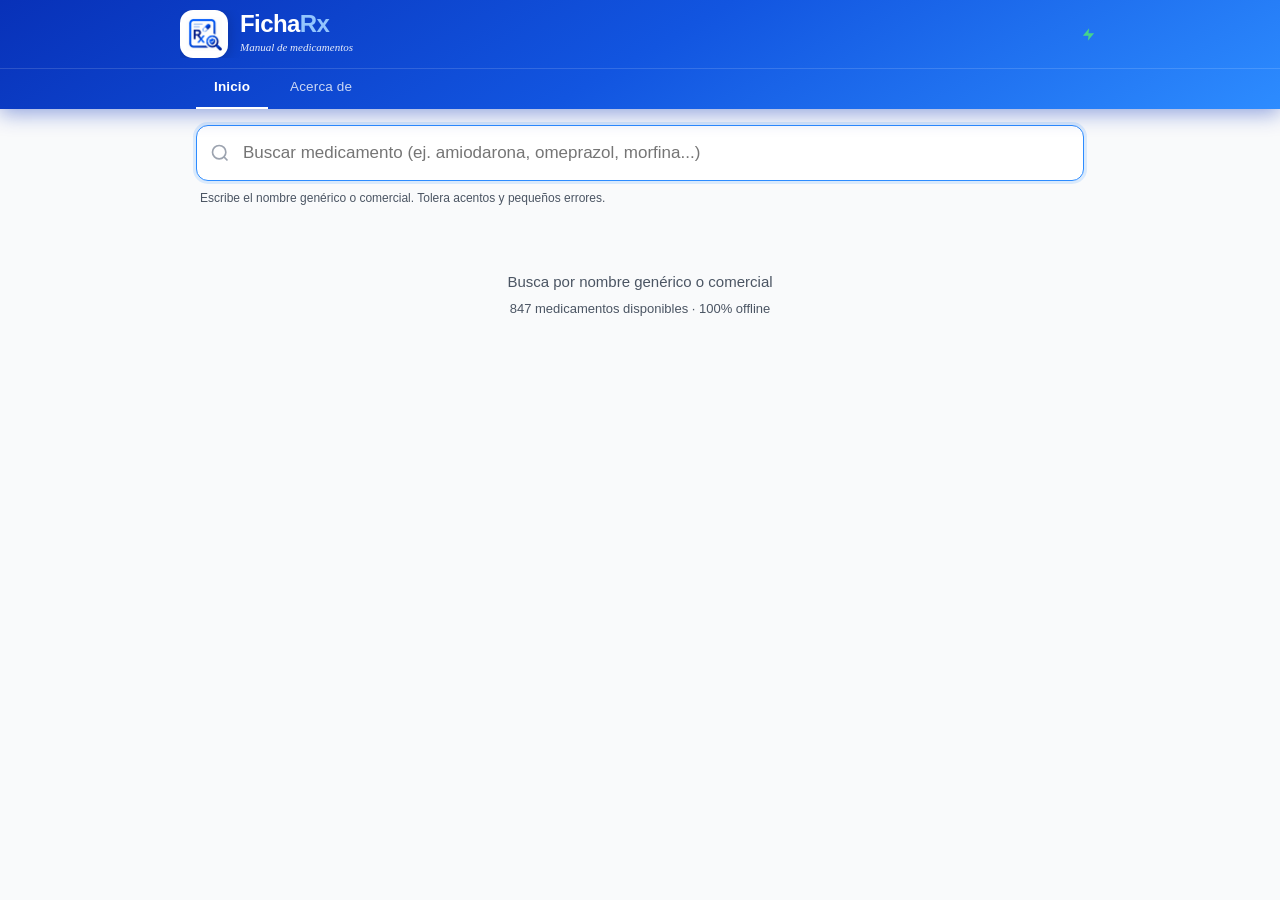
==== commit 78379dc1: "feat: agregar documentación para agentes de IA y actualizar estilos y estructura de la aplicación a " ====
--- a/index.html
+++ b/index.html
@@ -3,8 +3,8 @@
 <head>
 <meta charset="UTF-8">
 <meta name="viewport" content="width=device-width, initial-scale=1.0, maximum-scale=1.0">
-<meta name="theme-color" content="#0f766e">
-<title>VidaCheck — Manual de Medicamentos FO-SF-20</title>
+<meta name="theme-color" content="#0A3DCC">
+<title>FichaRx — Manual de Medicamentos FO-SF-20</title>
 <link rel="manifest" href="manifest.webmanifest">
 <link rel="stylesheet" href="css/styles.css">
 </head>
@@ -12,15 +12,27 @@
 
 <header>
   <div class="header-inner">
-    <div style="background:white;border-radius:10px;padding:4px 10px;flex-shrink:0;display:flex;align-items:center;">
-      <img src="vidaCheck_mini.png" alt="VidaCheck" style="height:52px;width:auto;display:block;">
+    <div class="brand-block">
+      <div class="banner-wrap">
+        <img src="img/RxLogo.png" alt="FichaRx" class="header-banner">
+      </div>
+      <div class="brand-text">
+        <span class="brand-name">Ficha<span class="brand-name-rx">Rx</span></span>
+        <span class="brand-tagline">Manual de medicamentos</span>
+      </div>
     </div>
-    <div class="brand">
-      <small style="font-size:13px;opacity:0.9;display:block;">Manual de Medicamentos · FO-SF-20 v8.1</small>
+    <div class="header-search-wrap" id="header-search-wrap">
+      <div class="header-search-container">
+        <svg class="header-search-icon" width="15" height="15" viewBox="0 0 24 24" fill="none" stroke="currentColor" stroke-width="2.5">
+          <circle cx="11" cy="11" r="8"/><path d="m21 21-4.3-4.3"/>
+        </svg>
+        <input type="search" id="header-search" class="header-search-input" placeholder="Buscar medicamento..." autocomplete="off" spellcheck="false">
+      </div>
     </div>
-    <div class="badge-offline" id="offline-badge">
-      <span class="dot" id="online-dot"></span>
-      <span id="offline-text">Disponible offline</span>
+    <div class="offline-icon" id="offline-badge" title="Disponible offline">
+      <svg width="15" height="15" viewBox="0 0 24 24" fill="currentColor">
+        <path d="M13 2L3 14h9l-1 8 10-12h-9l1-8z"/>
+      </svg>
     </div>
   </div>
   <nav class="tab-nav" aria-label="Secciones">
@@ -53,54 +65,19 @@
   <div class="about-wrap">
 
     <div class="about-logo-row">
-      <div class="about-logo-icon">
-        <svg width="28" height="28" viewBox="0 0 24 24" fill="none" stroke="white" stroke-width="2">
-          <path d="M10 2v7.31"/><path d="M14 9.3V1.99"/><path d="M8.5 2h7"/>
-          <path d="M14 9.3a6.5 6.5 0 1 1-4 0"/>
-        </svg>
-      </div>
-      <div>
-        <div class="about-app-name">VidaCheck</div>
-        <div class="about-app-sub">Manual de Medicamentos · FO-SF-20 v8.1</div>
-      </div>
+      <img src="img/RxLogo.png" alt="FichaRx" class="about-banner-img">
+      <div class="about-app-sub">FO-SF-20 v8.1 ·</div>
     </div>
 
     <div class="about-section">
       <div class="about-section-title">Acerca de la Aplicación</div>
       <div class="about-body">
-        <p>VidaCheck es una herramienta digital desarrollada con el propósito de fortalecer la seguridad en la administración de medicamentos y promover una cultura institucional basada en la calidad del cuidado. Surge como respuesta a la necesidad de contar con un apoyo práctico, confiable y de fácil acceso en el entorno clínico, especialmente en escenarios donde la toma de decisiones debe ser rápida y precisa.</p>
-        <p>Esta aplicación ha sido diseñada para facilitar la consulta oportuna de información clave relacionada con medicamentos, incluyendo aspectos fundamentales como su correcta administración, diluciones, compatibilidades e interacciones. De esta manera, VidaCheck se posiciona como un aliado estratégico para el personal de enfermería, contribuyendo a la reducción de errores y al cumplimiento riguroso de los protocolos establecidos.</p>
-        <p>El desarrollo de este proyecto está orientado a su implementación en la Fundación Clínica Vida, con el objetivo de fortalecer la adherencia a los lineamientos institucionales en la administración segura de medicamentos. A través de su uso, se busca incentivar en el personal de salud el hábito de verificar la información antes de cada procedimiento, garantizando así prácticas seguras, estandarizadas y centradas en el bienestar del paciente.</p>
-        <p>VidaCheck no solo representa una innovación tecnológica, sino también un compromiso con la excelencia en la atención, al integrar conocimiento clínico, accesibilidad y enfoque preventivo. Su finalidad es acompañar de manera continua al profesional de enfermería en su labor diaria, brindando respaldo en la toma de decisiones y contribuyendo a una atención más segura, eficiente y humanizada.</p>
+        <p>FichaRx es una herramienta digital desarrollada con el propósito de fortalecer la seguridad en la administración de medicamentos y promover una cultura institucional basada en la calidad del cuidado. Surge como respuesta a la necesidad de contar con un apoyo práctico, confiable y de fácil acceso en el entorno clínico, especialmente en escenarios donde la toma de decisiones debe ser rápida y precisa.</p>
+        <p>Esta aplicación ha sido diseñada para facilitar la consulta oportuna de información clave relacionada con medicamentos, incluyendo aspectos fundamentales como su correcta administración, diluciones, compatibilidades e interacciones. De esta manera, FichaRx se posiciona como un aliado estratégico para el personal de enfermería, contribuyendo a la reducción de errores y al cumplimiento riguroso de los protocolos establecidos.</p>
       </div>
     </div>
-
     <div class="about-section" style="text-align:center; padding: 24px 22px;">
-      <img src="VidaCheck_full.png" alt="VidaCheck" style="width:100%;max-width:320px;height:auto;border-radius:12px;">
     </div>
-
-    <div class="about-authors">
-      <div class="about-authors-title">Autores del proyecto</div>
-      <div class="author-row">
-        <div class="author-avatar">JG</div>
-        <div>
-          <div class="author-info-name">José David Gallego Romero</div>
-          <div class="author-info-role">Práctica de gestión y profundización · UCI · Enfermería Profesional</div>
-        </div>
-      </div>
-      <div class="author-row">
-        <div class="author-avatar">AL</div>
-        <div>
-          <div class="author-info-name">Ana Milena Lainez</div>
-          <div class="author-info-role">Práctica de gestión y profundización · UCI · Enfermería Profesional</div>
-        </div>
-      </div>
-      <div style="margin-top: 12px; padding-top: 12px; border-top: 1px solid var(--border); display: flex; align-items: center; gap: 10px;">
-        <img src="UNAC_logo.jpeg" alt="UNAC" style="height:36px; width:auto; border-radius:6px; flex-shrink:0;">
-        <span style="font-size: 12px; color: var(--text-muted);">Unidad de Cuidados Intensivos (UCI) · Fundación Clínica Vida</span>
-      </div>
-    </div>
-
   </div>
 </div><!-- /tab-acerca -->
 
@@ -118,6 +95,13 @@
         <div class="ficha-subtitle" id="ficha-subtitle"></div>
       </div>
     </div>
+    <div class="ficha-riesgo-bar" id="riesgo-strip" style="display:none">
+      <svg width="13" height="13" viewBox="0 0 24 24" fill="none" stroke="currentColor" stroke-width="2.5">
+        <path d="M10.29 3.86 1.82 18a2 2 0 0 0 1.71 3h16.94a2 2 0 0 0 1.71-3L13.71 3.86a2 2 0 0 0-3.42 0z"/>
+        <line x1="12" y1="9" x2="12" y2="13"/><line x1="12" y1="17" x2="12.01" y2="17"/>
+      </svg>
+      MEDICAMENTO DE ALTO RIESGO
+    </div>
   </div>
   <div class="ficha-content" id="ficha-content"></div>
 </div>
--- a/css/styles.css
+++ b/css/styles.css
@@ -1,5 +1,5 @@
 :root {
-  --teal-50: #f0fdfa; --teal-100: #ccfbf1; --teal-600: #0d9488; --teal-700: #0f766e; --teal-900: #134e4a;
+  --teal-50: #EAF3FF; --teal-100: #BDD9FF; --teal-600: #2D8CFF; --teal-700: #0A3DCC; --teal-900: #062299;
   --coral-50: #fff7ed; --coral-100: #ffedd5; --coral-600: #ea580c; --coral-700: #c2410c; --coral-900: #7c2d12;
   --purple-50: #faf5ff; --purple-100: #f3e8ff; --purple-600: #9333ea; --purple-700: #7e22ce;
   --amber-50: #fffbeb; --amber-100: #fef3c7; --amber-600: #d97706; --amber-700: #b45309;
@@ -22,20 +22,55 @@
 
 /* ===== HEADER ===== */
 header {
-  background: var(--teal-700); color: white; padding: 10px 16px 0;
-  position: sticky; top: 0; z-index: 50; box-shadow: var(--shadow);
-}
+  background: linear-gradient(150deg, #0831B8 0%, #1255E0 50%, #2D8CFF 100%);
+  color: white; padding: 10px 16px 0;
+  position: sticky; top: 0; z-index: 50;
+  box-shadow: 0 4px 20px rgba(8,49,184,0.45);
+}
+.brand-block { display: flex; align-items: center; gap: 12px; flex: 1; min-width: 0; overflow: hidden; }
+.banner-wrap {
+  width: 48px; height: 48px; border-radius: 13px;
+  background: white; box-shadow: 0 2px 14px rgba(0,0,0,0.22);
+  flex-shrink: 0; display: flex; align-items: center; justify-content: center;
+  padding: 6px;
+}
+.header-banner { height: 36px; width: 36px; object-fit: contain; display: block; }
+.brand-text { display: flex; flex-direction: column; min-width: 0; overflow: hidden; }
+.brand-name { font-size: 24px; font-weight: 900; letter-spacing: -0.6px; line-height: 1; white-space: nowrap; }
+.brand-name-rx { color: #93c5fd; }
+.brand-tagline {
+  font-size: 11px; color: rgba(255,255,255,0.9);
+  font-family: Georgia, 'Times New Roman', serif; font-style: italic;
+  margin-top: 3px; white-space: nowrap; overflow: hidden; text-overflow: ellipsis;
+}
+
+/* Header compact search (visible on scroll) */
+.header-search-wrap { flex: 1; max-width: 340px; display: none; margin: 0 12px; }
+.header-search-wrap.visible { display: block; }
+.header-search-container { position: relative; }
+.header-search-icon { position: absolute; left: 10px; top: 50%; transform: translateY(-50%); color: white; pointer-events: none; opacity: 0.75; }
+.header-search-input {
+  width: 100%; background: rgba(255,255,255,0.18); border: 1px solid rgba(255,255,255,0.3);
+  border-radius: 20px; padding: 6px 14px 6px 30px; font-size: 13px; color: inherit; outline: none;
+  transition: background 0.15s;
+}
+.header-search-input::placeholder { color: rgba(255,255,255,0.9); }
+.header-search-input:focus { background: rgba(255,255,255,0.28); }
+
+/* Offline micro-icon */
+.offline-icon { color: #4ade80; padding: 4px; display: flex; align-items: center; flex-shrink: 0; opacity: 0.9; }
+.offline-icon.off { color: #f87171; }
 
 /* ===== TABS NAV ===== */
-.tab-nav { margin: 8px -16px 0; padding: 0 16px; border-top: 1px solid rgba(255,255,255,0.18); }
-.tab-nav-inner { max-width: 888px; margin: 0 auto; display: flex; gap: 2px; }
+.tab-nav { margin: 10px -16px 0; padding: 0 12px; border-top: 1px solid rgba(255,255,255,0.14); }
+.tab-nav-inner { max-width: 888px; margin: 0 auto; display: flex; gap: 4px; }
 .tab-btn {
-  padding: 9px 18px 11px; font-size: 14px; font-weight: 500;
-  color: rgba(255,255,255,0.88); border-bottom: 2px solid transparent;
-  transition: color 0.15s, border-color 0.15s; border-radius: 4px 4px 0 0;
-}
-.tab-btn.active { color: white; border-bottom-color: white; }
-.tab-btn:hover:not(.active) { color: white; }
+  padding: 8px 18px 10px; font-size: 13.5px; font-weight: 500;
+  color: white; opacity: 0.78; border-bottom: 2px solid transparent;
+  transition: all 0.18s; border-radius: 4px 4px 0 0; letter-spacing: 0.01em;
+}
+.tab-btn.active { opacity: 1; border-bottom-color: white; font-weight: 650; }
+.tab-btn:hover:not(.active) { opacity: 1; background: rgba(255,255,255,0.1); }
 
 /* ===== TAB PANELS ===== */
 .tab-panel { display: block; }
@@ -44,10 +79,13 @@
 /* ===== ABOUT PAGE ===== */
 .about-wrap { max-width: 680px; margin: 0 auto; padding: 24px 16px 80px; }
 .about-logo-row {
-  display: flex; align-items: center; gap: 14px;
-  background: var(--teal-700); color: white;
-  border-radius: 14px; padding: 20px 22px; margin-bottom: 20px;
-}
+  display: flex; flex-direction: column; align-items: center; gap: 8px;
+  background: white; border: 1px solid var(--border);
+  border-radius: 14px; padding: 24px 22px 18px; margin-bottom: 20px;
+  box-shadow: var(--shadow);
+}
+.about-banner-img { height: 80px; width: auto; }
+.about-logo-row .about-app-sub { font-size: 12px; color: var(--text-muted); margin-top: 2px; }
 .about-logo-icon {
   width: 52px; height: 52px; border-radius: 12px;
   background: rgba(255,255,255,0.15); display: flex; align-items: center; justify-content: center;
@@ -114,7 +152,7 @@
   padding: 14px 16px 14px 46px; font-size: 17px; width: 100%;
   box-shadow: var(--shadow); outline: none; transition: border-color 0.15s;
 }
-.search-box:focus { border-color: var(--teal-600); box-shadow: 0 0 0 3px rgba(13,148,136,0.1); }
+.search-box:focus { border-color: var(--teal-600); box-shadow: 0 0 0 3px rgba(45,140,255,0.15); }
 .search-container { position: relative; }
 .search-icon { position: absolute; left: 14px; top: 50%; transform: translateY(-50%); color: var(--gray-400); pointer-events: none; }
 .search-hint { margin-top: 8px; font-size: 12px; color: var(--text-muted); padding: 0 4px; }
@@ -130,14 +168,22 @@
 }
 .result-item:hover, .result-item:focus-visible { border-color: var(--teal-600); box-shadow: var(--shadow); transform: translateY(-1px); }
 .result-item:active { transform: translateY(0); }
+.result-item.is-riesgo { border-left: 3px solid #fca5a5; }
+.result-item.is-riesgo:hover, .result-item.is-riesgo:focus-visible { border-left-color: var(--red-600); }
 .result-name { font-weight: 500; font-size: 15px; flex: 1; min-width: 0; }
 .result-name em { font-style: normal; background: var(--amber-100); color: var(--amber-900); padding: 1px 2px; border-radius: 3px; }
 .result-meta { font-size: 12px; color: var(--text-muted); margin-top: 2px; }
 .result-group { display: inline-block; font-size: 11px; padding: 2px 8px; background: var(--gray-100); color: var(--gray-700); border-radius: 999px; margin-top: 4px; }
 
-.tag-riesgo { background: var(--red-100); color: var(--red-700); font-size: 10px; font-weight: 600; padding: 2px 6px; border-radius: 4px; margin-left: 6px; }
-.tag-onco { background: var(--purple-100); color: var(--purple-700); font-size: 10px; font-weight: 600; padding: 2px 6px; border-radius: 4px; margin-left: 6px; }
-.tag-foto { background: var(--amber-100); color: var(--amber-700); font-size: 10px; font-weight: 600; padding: 2px 6px; border-radius: 4px; margin-left: 6px; }
+.tag-riesgo, .tag-onco, .tag-foto {
+  display: inline-flex; align-items: center;
+  font-size: 10px; font-weight: 700; letter-spacing: 0.05em;
+  padding: 2px 8px; border-radius: 999px;
+  margin-left: 8px; vertical-align: middle; position: relative; top: -1px;
+}
+.tag-riesgo { background: #fff1f2; color: #be123c; border: 1px solid #fecdd3; }
+.tag-onco   { background: #faf5ff; color: #7e22ce; border: 1px solid #e9d5ff; }
+.tag-foto   { background: #fffbeb; color: #92400e; border: 1px solid #fde68a; }
 
 .empty-state { text-align: center; padding: 48px 20px; color: var(--text-muted); }
 .empty-state svg { opacity: 0.3; margin-bottom: 16px; }
@@ -151,8 +197,16 @@
 @keyframes fadeIn { from { opacity: 0; } to { opacity: 1; } }
 
 .ficha-header {
-  background: var(--teal-700); color: white; padding: 12px 16px;
+  background: linear-gradient(135deg, #0A3DCC 0%, #2D8CFF 100%);
+  color: white; padding: 12px 16px 12px;
   position: sticky; top: 0; z-index: 10; box-shadow: var(--shadow);
+}
+.ficha-riesgo-bar {
+  background: linear-gradient(90deg, #991b1b 0%, #dc2626 60%, #ef4444 100%);
+  color: #fff; padding: 6px 20px; margin: 8px -16px -12px;
+  font-size: 10.5px; font-weight: 700; letter-spacing: 0.1em; text-transform: uppercase;
+  display: flex; align-items: center; gap: 8px;
+  box-shadow: inset 0 -1px 0 rgba(0,0,0,0.15);
 }
 .ficha-header-inner { max-width: 920px; margin: 0 auto; display: flex; align-items: center; gap: 10px; }
 .back-btn {
@@ -247,6 +301,16 @@
   .kv dt + dd { padding-bottom: 4px; }
 }
 
+/* ===== SAFETY BADGES ===== */
+.safety-grid { display: grid; grid-template-columns: repeat(auto-fill, minmax(148px, 1fr)); gap: 8px; margin-top: 4px; }
+.safety-item { border-radius: 8px; padding: 8px 10px; display: flex; flex-direction: column; gap: 3px; }
+.safety-label { font-size: 10px; font-weight: 700; text-transform: uppercase; letter-spacing: 0.06em; opacity: 0.7; }
+.safety-value { font-size: 12px; font-weight: 600; line-height: 1.3; }
+.safety-ok   { background: #dcfce7; color: #166534; }
+.safety-danger { background: var(--red-50); color: var(--red-700); }
+.safety-caution { background: var(--amber-50); color: var(--amber-700); }
+.safety-neutral { background: var(--gray-100); color: var(--gray-700); }
+
 /* ===== UTILS ===== */
 .sr-only { position: absolute; width: 1px; height: 1px; padding: 0; margin: -1px; overflow: hidden; clip: rect(0,0,0,0); white-space: nowrap; border: 0; }
 .hidden { display: none !important; }
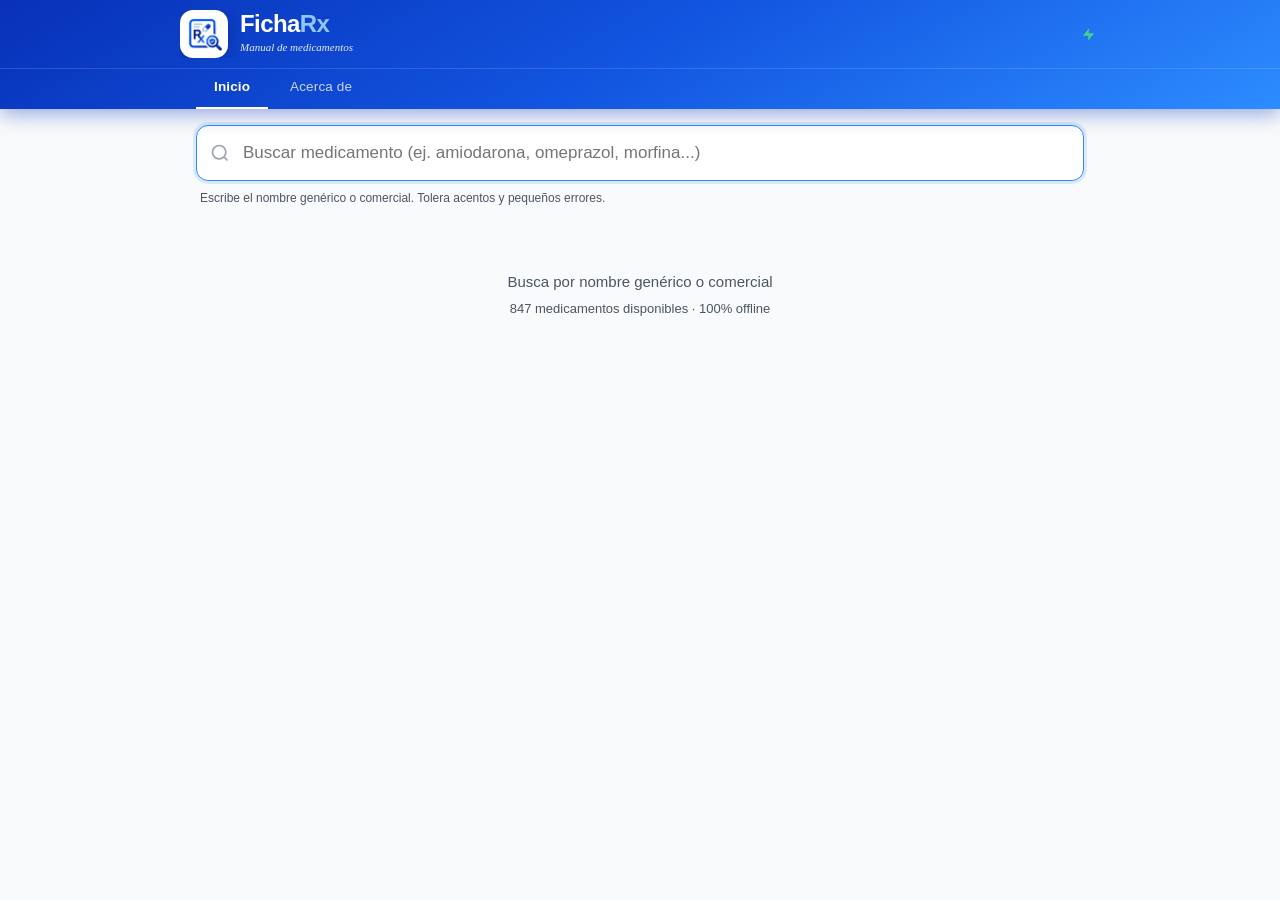
==== commit e3fe1426: "feat: implement command pattern for searching and closing fichas - Add BuscarCommand to encapsulate " ====
--- a/index.html
+++ b/index.html
@@ -37,8 +37,8 @@
   </div>
   <nav class="tab-nav" aria-label="Secciones">
     <div class="tab-nav-inner">
-      <button class="tab-btn active" data-tab="inicio" onclick="showTab('inicio')">Inicio</button>
-      <button class="tab-btn" data-tab="acerca" onclick="showTab('acerca')">Acerca de</button>
+      <button class="tab-btn active" data-tab="inicio">Inicio</button>
+      <button class="tab-btn" data-tab="acerca">Acerca de</button>
     </div>
   </nav>
 </header>
--- a/css/styles.css
+++ b/css/styles.css
@@ -238,8 +238,14 @@
 .section-header {
   padding: 12px 14px; display: flex; align-items: center; gap: 10px;
   border-bottom: 1px solid var(--border); background: var(--gray-50);
-}
-.section-header h3 { font-size: 14px; font-weight: 600; color: var(--gray-800); }
+  cursor: pointer; user-select: none;
+}
+.section-header:hover { background: var(--gray-100); }
+.section-header h3 { font-size: 14px; font-weight: 600; color: var(--gray-800); flex: 1; }
+.section-toggle { color: var(--gray-400); flex-shrink: 0; transition: transform 0.2s ease; }
+.section.collapsed .section-toggle { transform: rotate(-90deg); }
+.section.collapsed .section-body { display: none; }
+.section.collapsed .section-header { border-bottom: none; }
 .section-icon { width: 28px; height: 28px; border-radius: 8px; display: flex; align-items: center; justify-content: center; flex-shrink: 0; }
 .icon-teal { background: var(--teal-100); color: var(--teal-700); }
 .icon-purple { background: var(--purple-100); color: var(--purple-700); }
@@ -258,7 +264,12 @@
   margin-bottom: 10px; background: var(--gray-50);
 }
 .presentacion-card:last-child { margin-bottom: 0; }
-.pres-head { display: flex; align-items: baseline; gap: 8px; margin-bottom: 10px; flex-wrap: wrap; }
+.pres-head { display: flex; align-items: center; gap: 8px; margin-bottom: 10px; flex-wrap: wrap; cursor: pointer; user-select: none; }
+.pres-head:hover { opacity: 0.85; }
+.pres-toggle { margin-left: auto; color: var(--gray-400); flex-shrink: 0; transition: transform 0.2s ease; }
+.presentacion-card.collapsed .pres-toggle { transform: rotate(-90deg); }
+.presentacion-card.collapsed .pres-body { display: none; }
+.presentacion-card.collapsed .pres-head { margin-bottom: 0; }
 .pres-name { font-weight: 600; font-size: 14px; color: var(--gray-900); }
 .pres-lab { font-size: 12px; color: var(--text-muted); }
 .pres-sub { font-size: 12px; color: var(--gray-700); background: white; padding: 2px 8px; border-radius: 6px; border: 1px solid var(--border); }
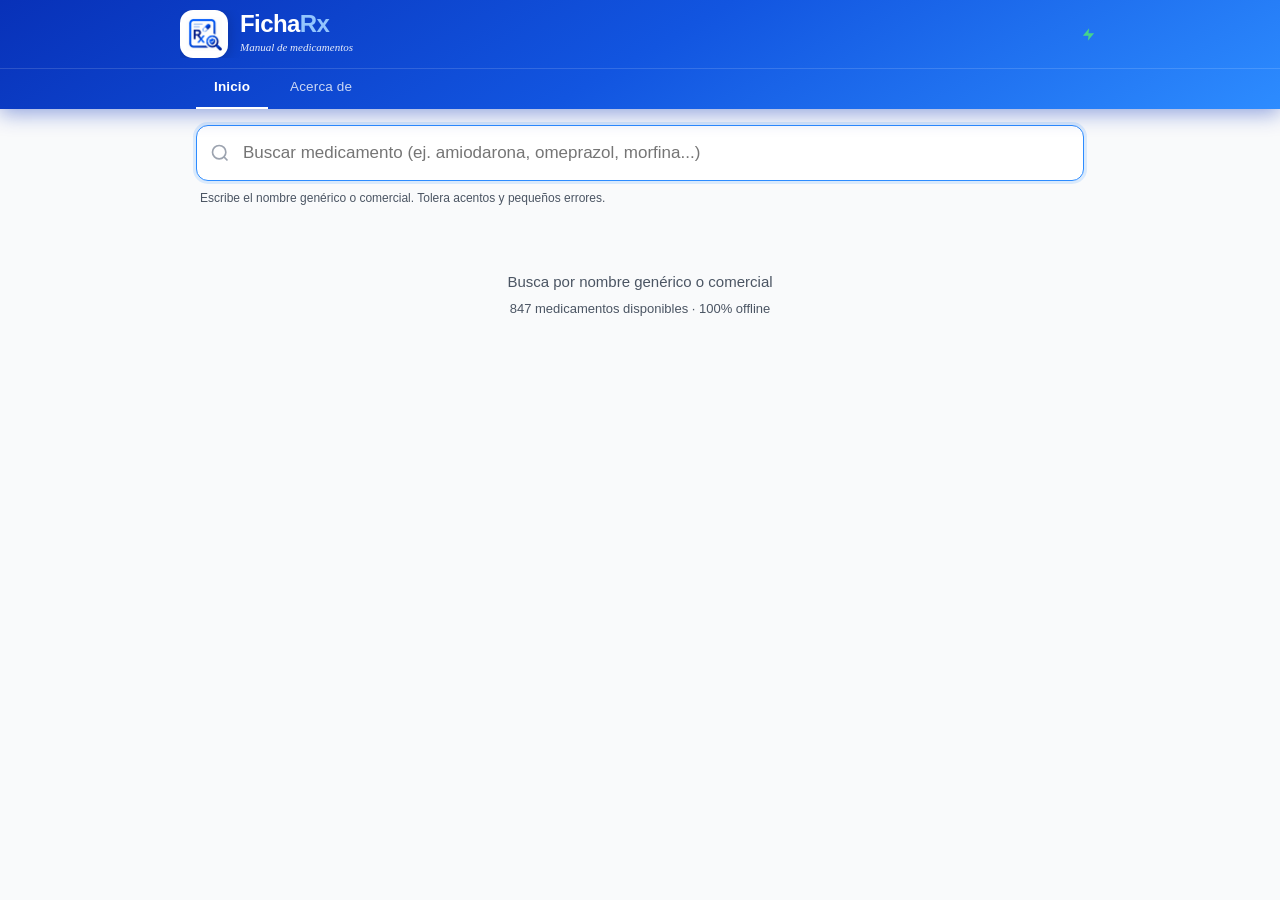
==== commit 22b79f0d: "feat: enriquecer sección Acerca de con visión y guía de instalación PWA" ====
--- a/index.html
+++ b/index.html
@@ -76,7 +76,43 @@
         <p>Esta aplicación ha sido diseñada para facilitar la consulta oportuna de información clave relacionada con medicamentos, incluyendo aspectos fundamentales como su correcta administración, diluciones, compatibilidades e interacciones. De esta manera, FichaRx se posiciona como un aliado estratégico para el personal de enfermería, contribuyendo a la reducción de errores y al cumplimiento riguroso de los protocolos establecidos.</p>
       </div>
     </div>
-    <div class="about-section" style="text-align:center; padding: 24px 22px;">
+
+    <div class="about-section">
+      <div class="about-section-title">Visión</div>
+      <div class="about-quote">
+        "Información clínica confiable en el bolsillo de cada enfermero, siempre disponible, sin importar la conexión."
+      </div>
+      <div class="about-body">
+        <p>FichaRx aspira a convertirse en el estándar de referencia para el personal de enfermería en instituciones de salud: una herramienta construida desde la práctica clínica, para integrarse al flujo de trabajo real sin fricción, sin dependencias tecnológicas y sin necesidad de internet.</p>
+        <p>La visión es clara: democratizar el acceso a información farmacológica precisa y actualizada, eliminando la brecha entre los protocolos institucionales y la realidad del cuidado al pie de la cama.</p>
+      </div>
+    </div>
+
+    <div class="about-section">
+      <div class="about-section-title">Agregar a pantalla principal</div>
+      <div class="about-body">
+        <p>FichaRx funciona como aplicación instalable (PWA). Una vez instalada, se abre sin navegador y funciona sin conexión a internet.</p>
+      </div>
+
+      <div class="install-platform">
+        <div class="install-platform-label">Android — Chrome o Edge</div>
+        <ol class="install-steps">
+          <li>Abre FichaRx en <strong>Chrome</strong> o <strong>Edge</strong></li>
+          <li>Toca el menú <strong>⋮</strong> (tres puntos, esquina superior derecha)</li>
+          <li>Selecciona <strong>"Agregar a pantalla de inicio"</strong> o <strong>"Instalar aplicación"</strong></li>
+          <li>Confirma tocando <strong>"Agregar"</strong></li>
+        </ol>
+      </div>
+
+      <div class="install-platform">
+        <div class="install-platform-label">iPhone / iPad — Safari</div>
+        <ol class="install-steps">
+          <li>Abre FichaRx en <strong>Safari</strong></li>
+          <li>Toca el botón compartir <strong>⎙</strong> en la barra inferior</li>
+          <li>Desplázate hacia abajo y toca <strong>"Agregar a pantalla de inicio"</strong></li>
+          <li>Confirma tocando <strong>"Agregar"</strong> (arriba a la derecha)</li>
+        </ol>
+      </div>
     </div>
   </div>
 </div><!-- /tab-acerca -->
--- a/css/styles.css
+++ b/css/styles.css
@@ -116,6 +116,19 @@
   font-size: 15px; font-style: italic; font-weight: 500;
   color: var(--teal-900); text-align: center; line-height: 1.5;
 }
+.install-platform { margin-top: 16px; padding-top: 16px; border-top: 1px solid var(--border); }
+.install-platform:first-of-type { margin-top: 8px; }
+.install-platform-label {
+  font-size: 12px; font-weight: 600; text-transform: uppercase;
+  letter-spacing: 0.05em; color: var(--teal-700); margin-bottom: 10px;
+}
+.install-steps { padding-left: 20px; margin: 0; }
+.install-steps li {
+  font-size: 14px; color: var(--gray-700); line-height: 1.6;
+  margin-bottom: 6px; padding-left: 4px;
+}
+.install-steps li:last-child { margin-bottom: 0; }
+
 .about-authors {
   background: var(--gray-50); border: 1px solid var(--border); border-radius: 12px;
   padding: 16px 20px;
